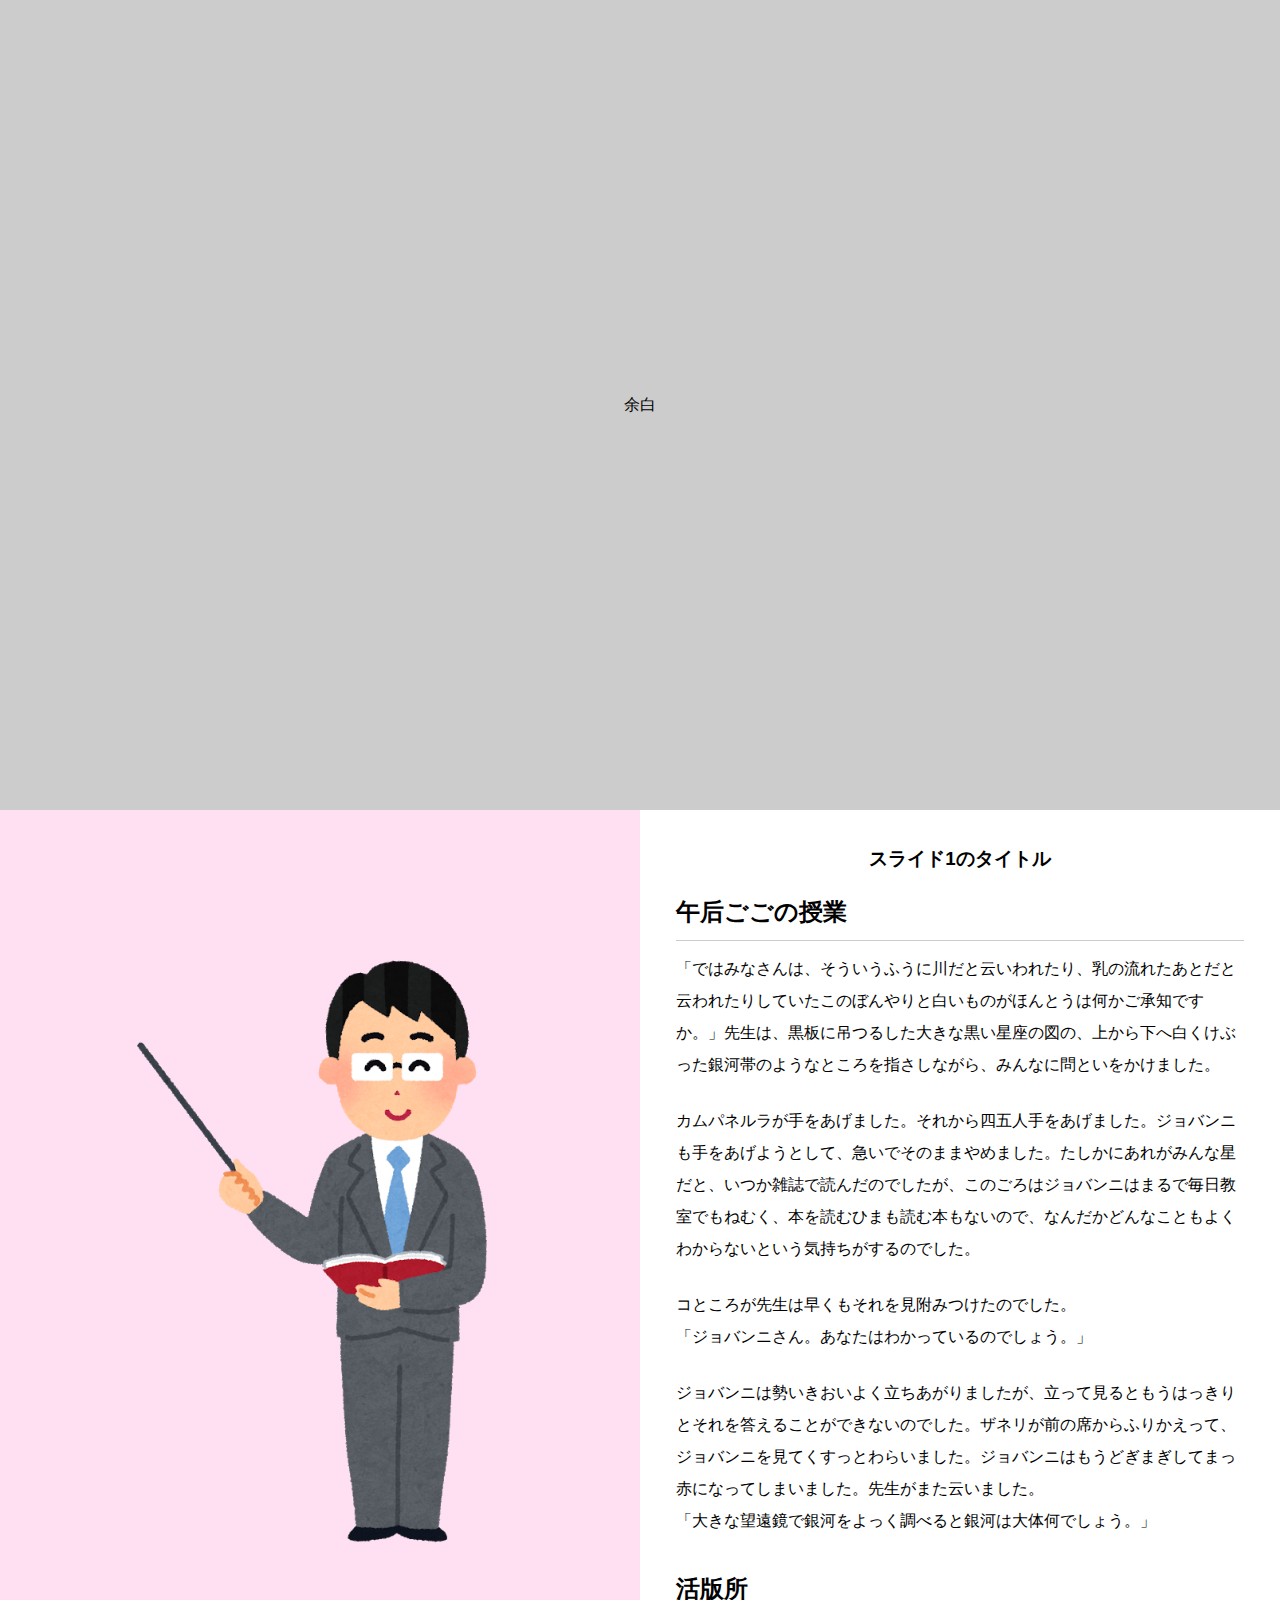
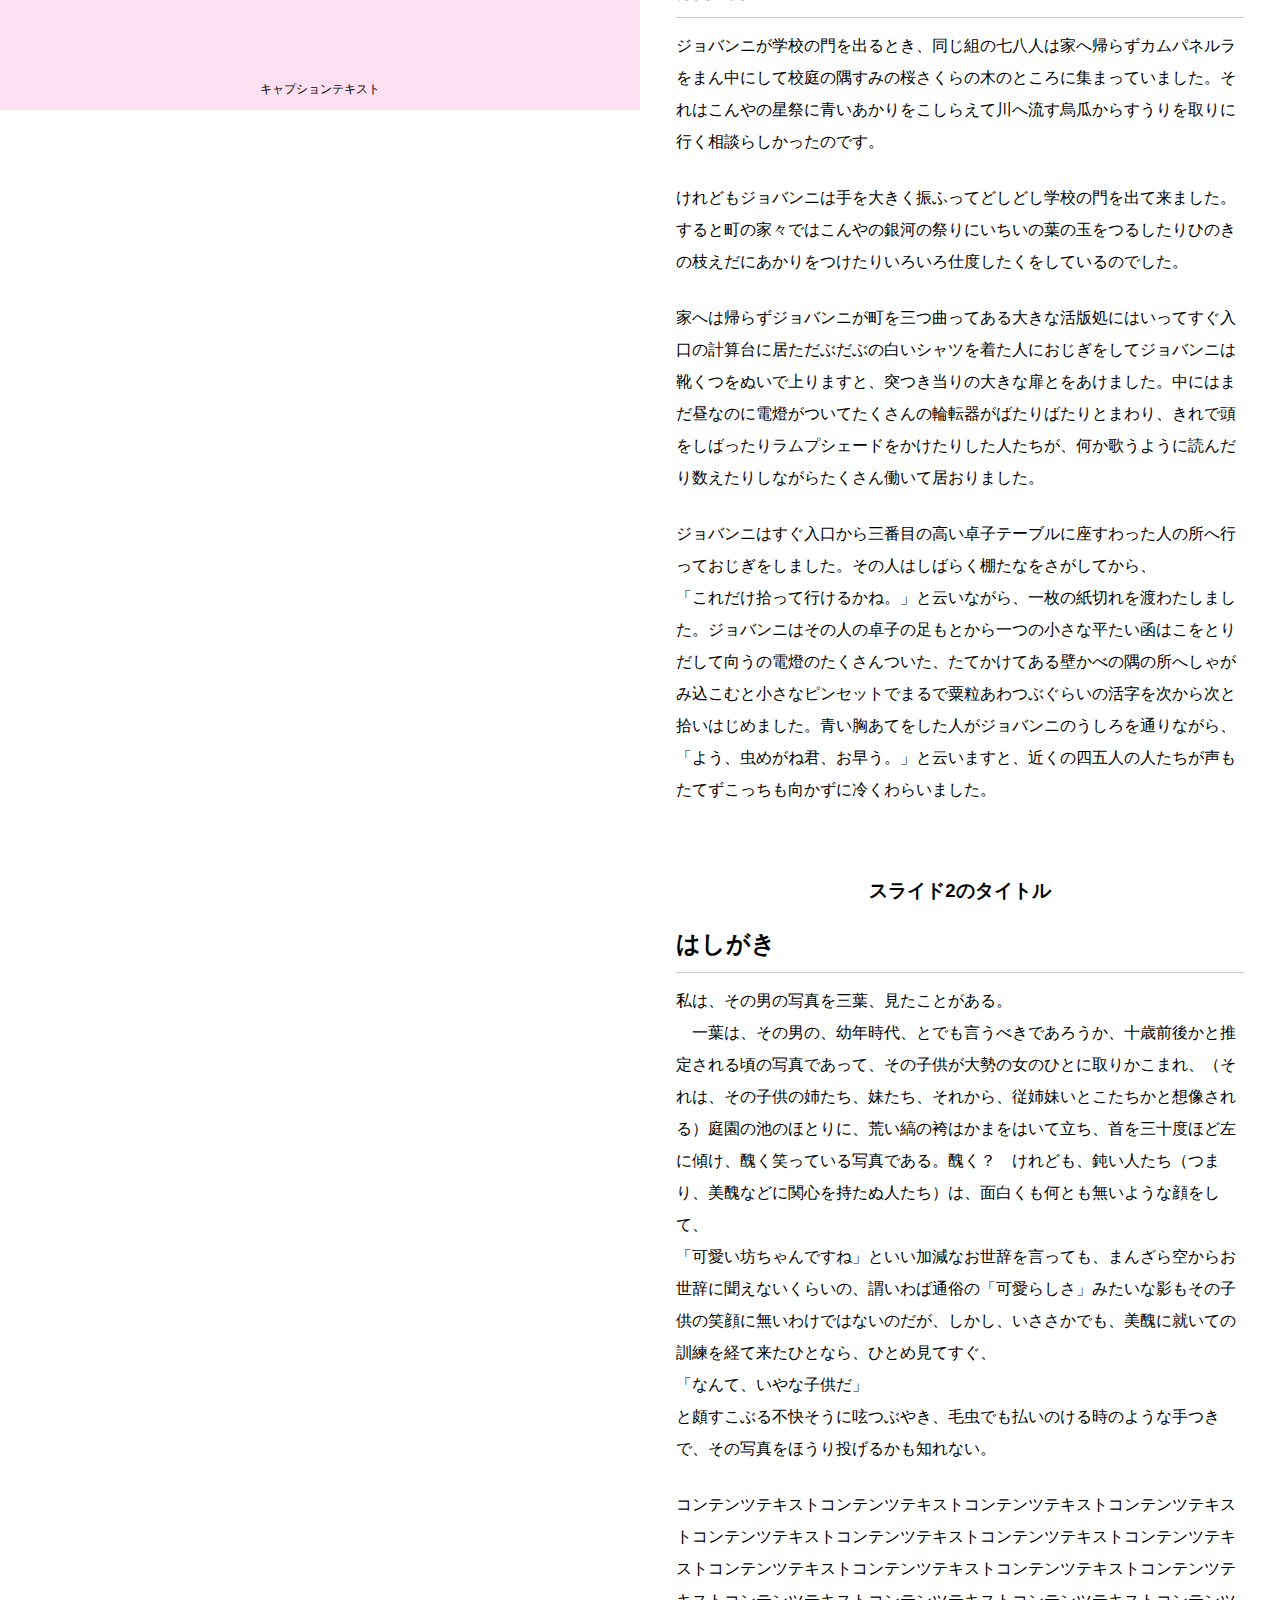
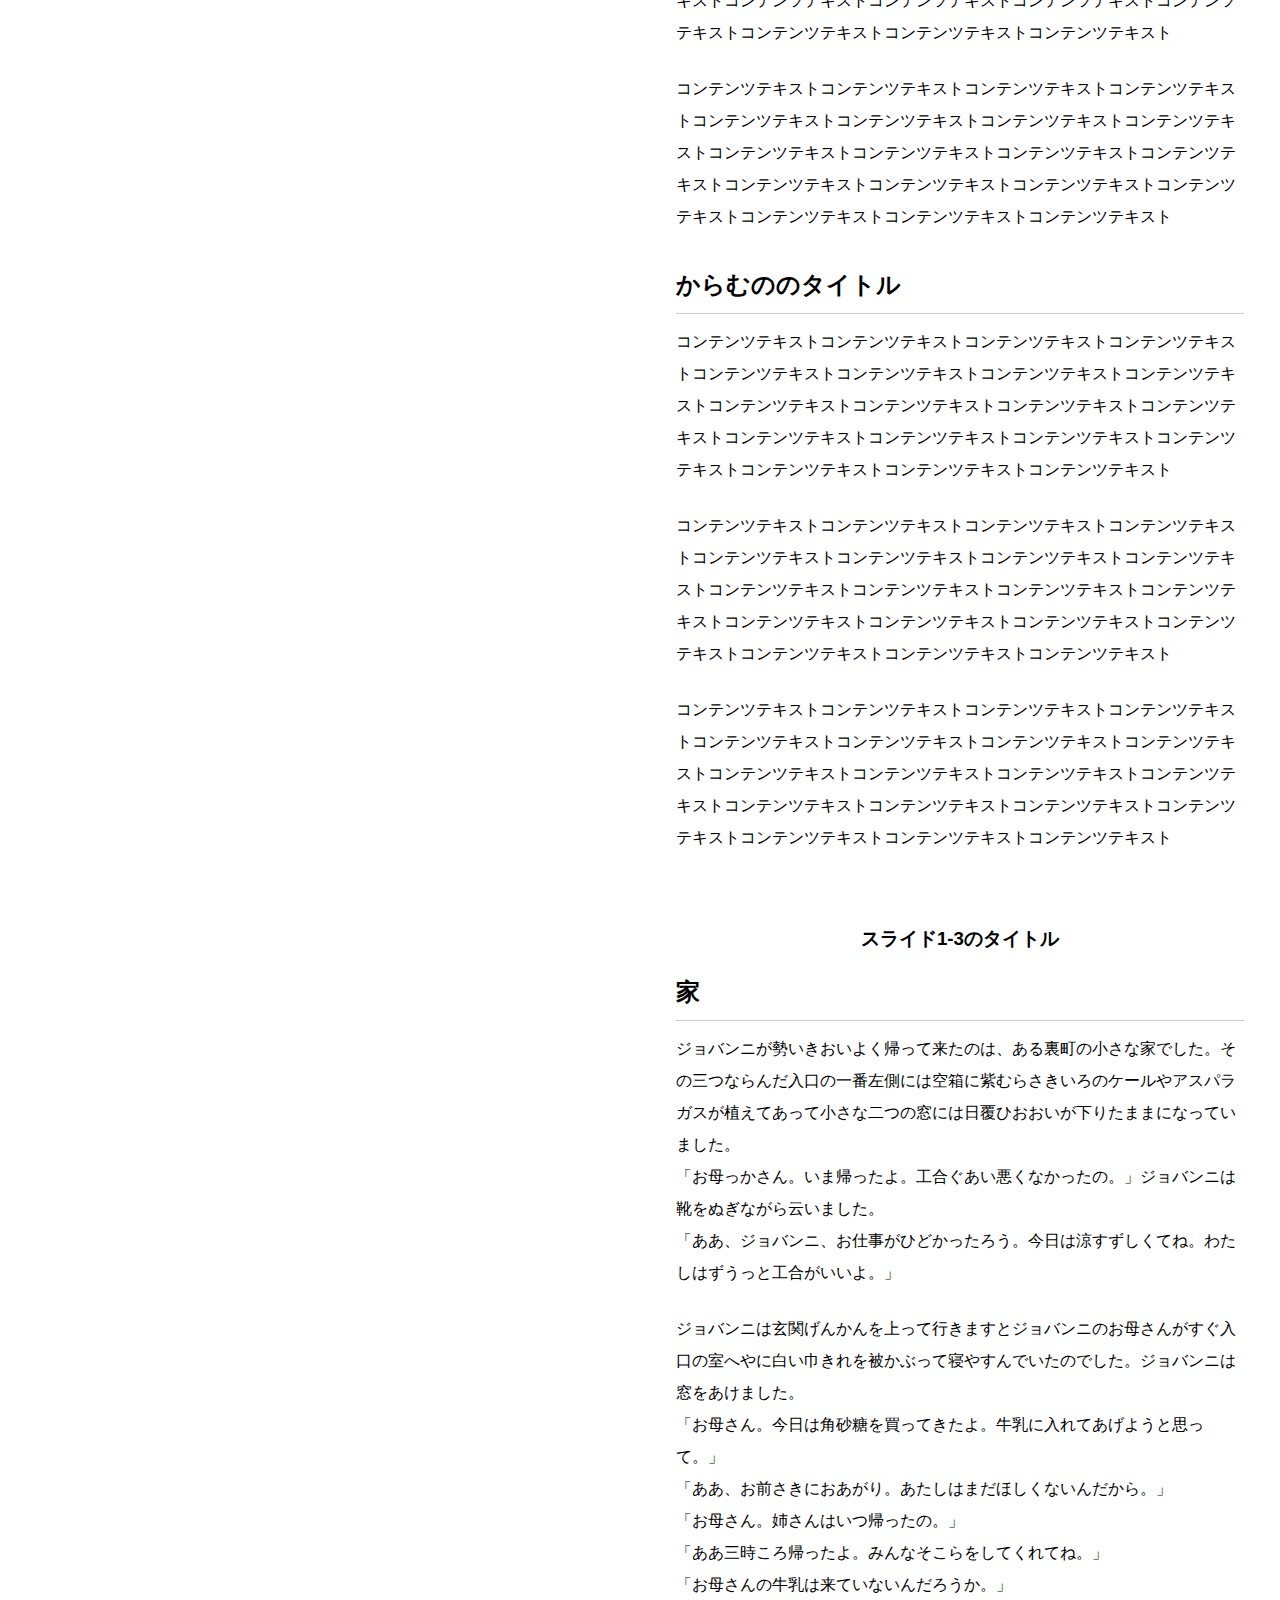
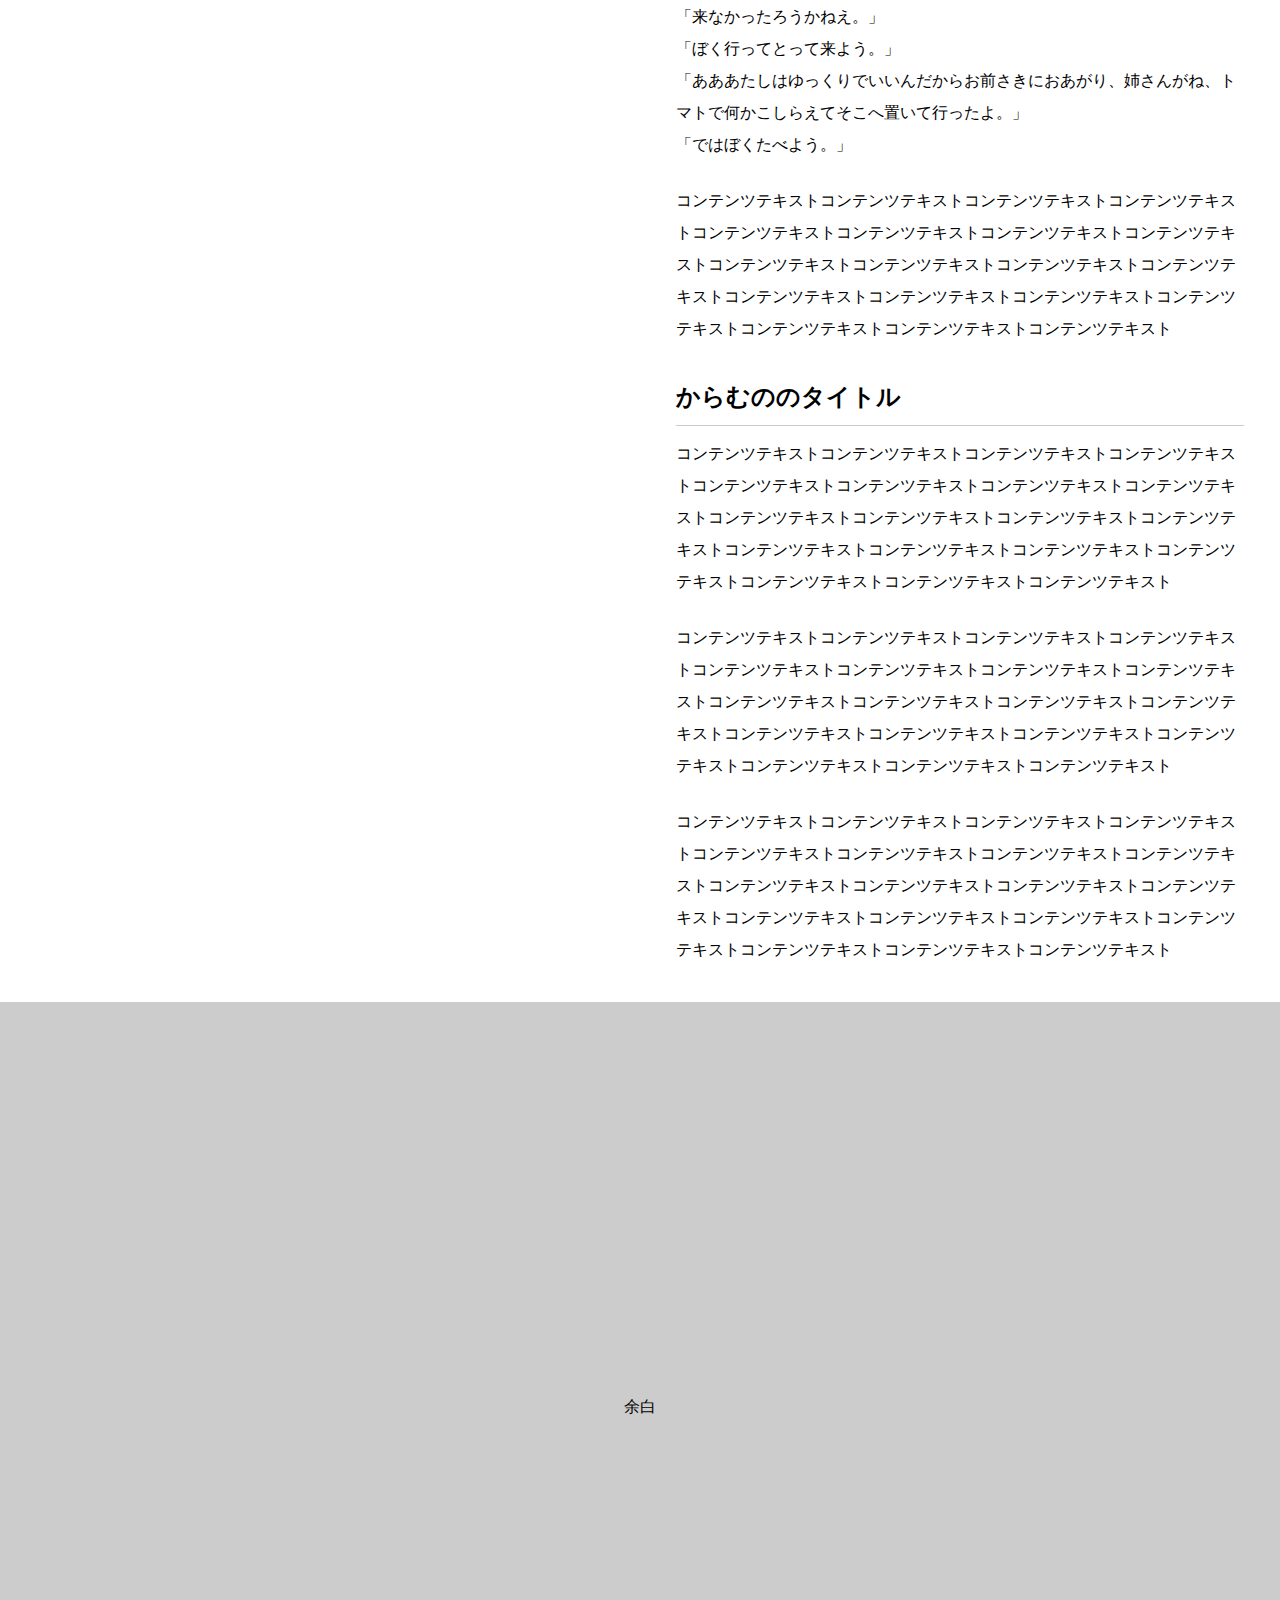
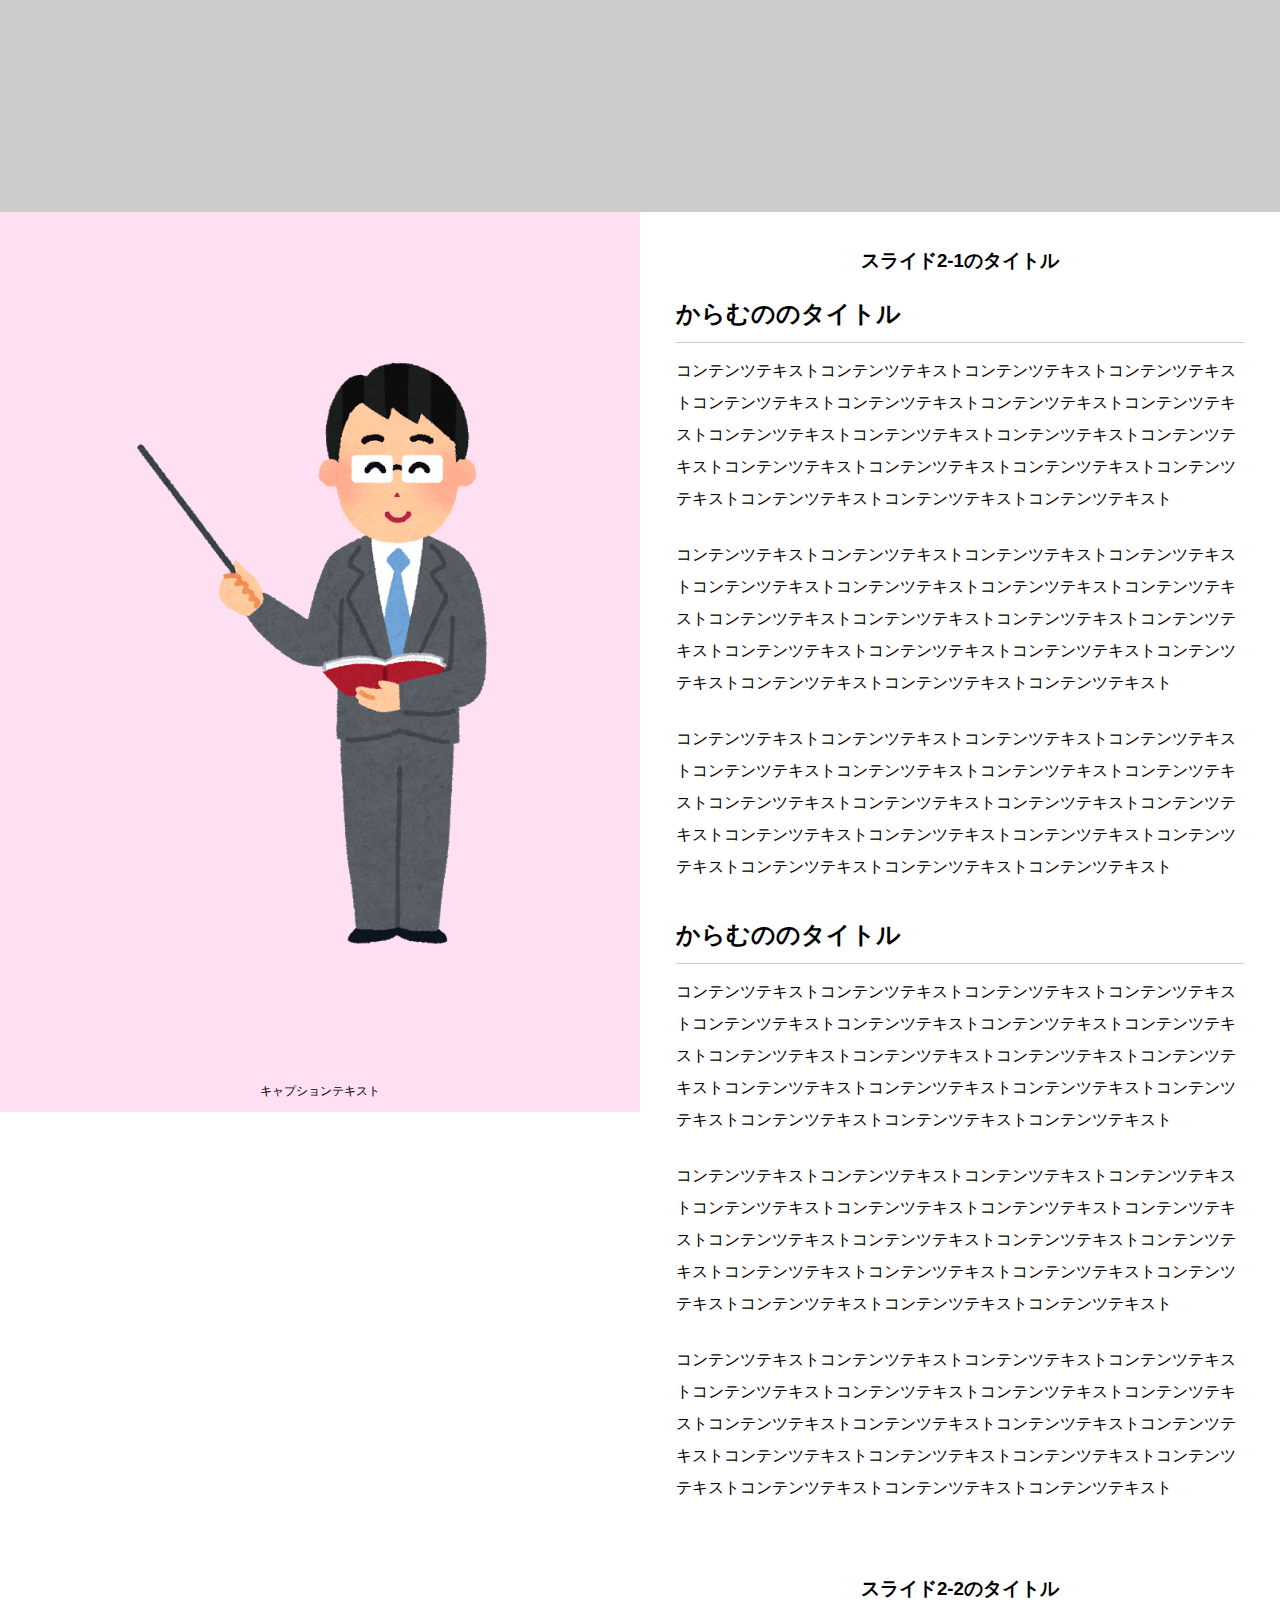
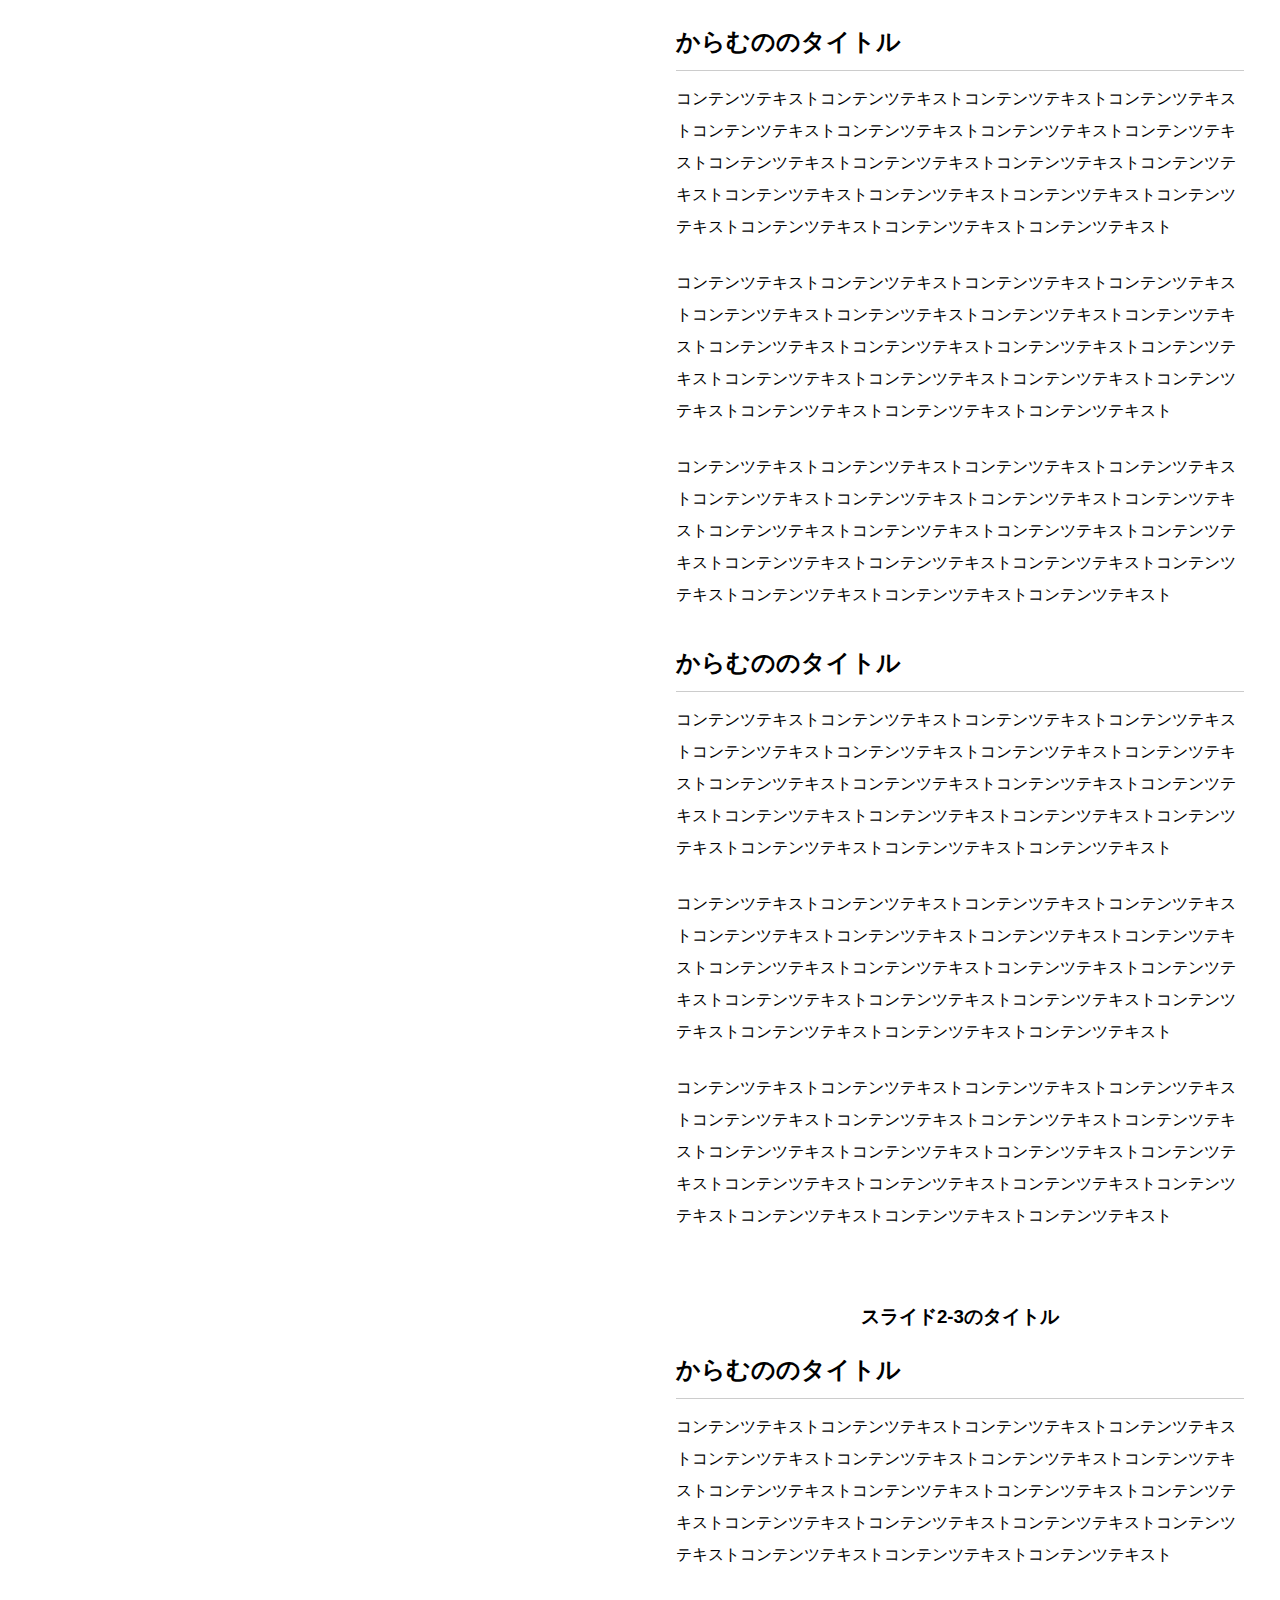
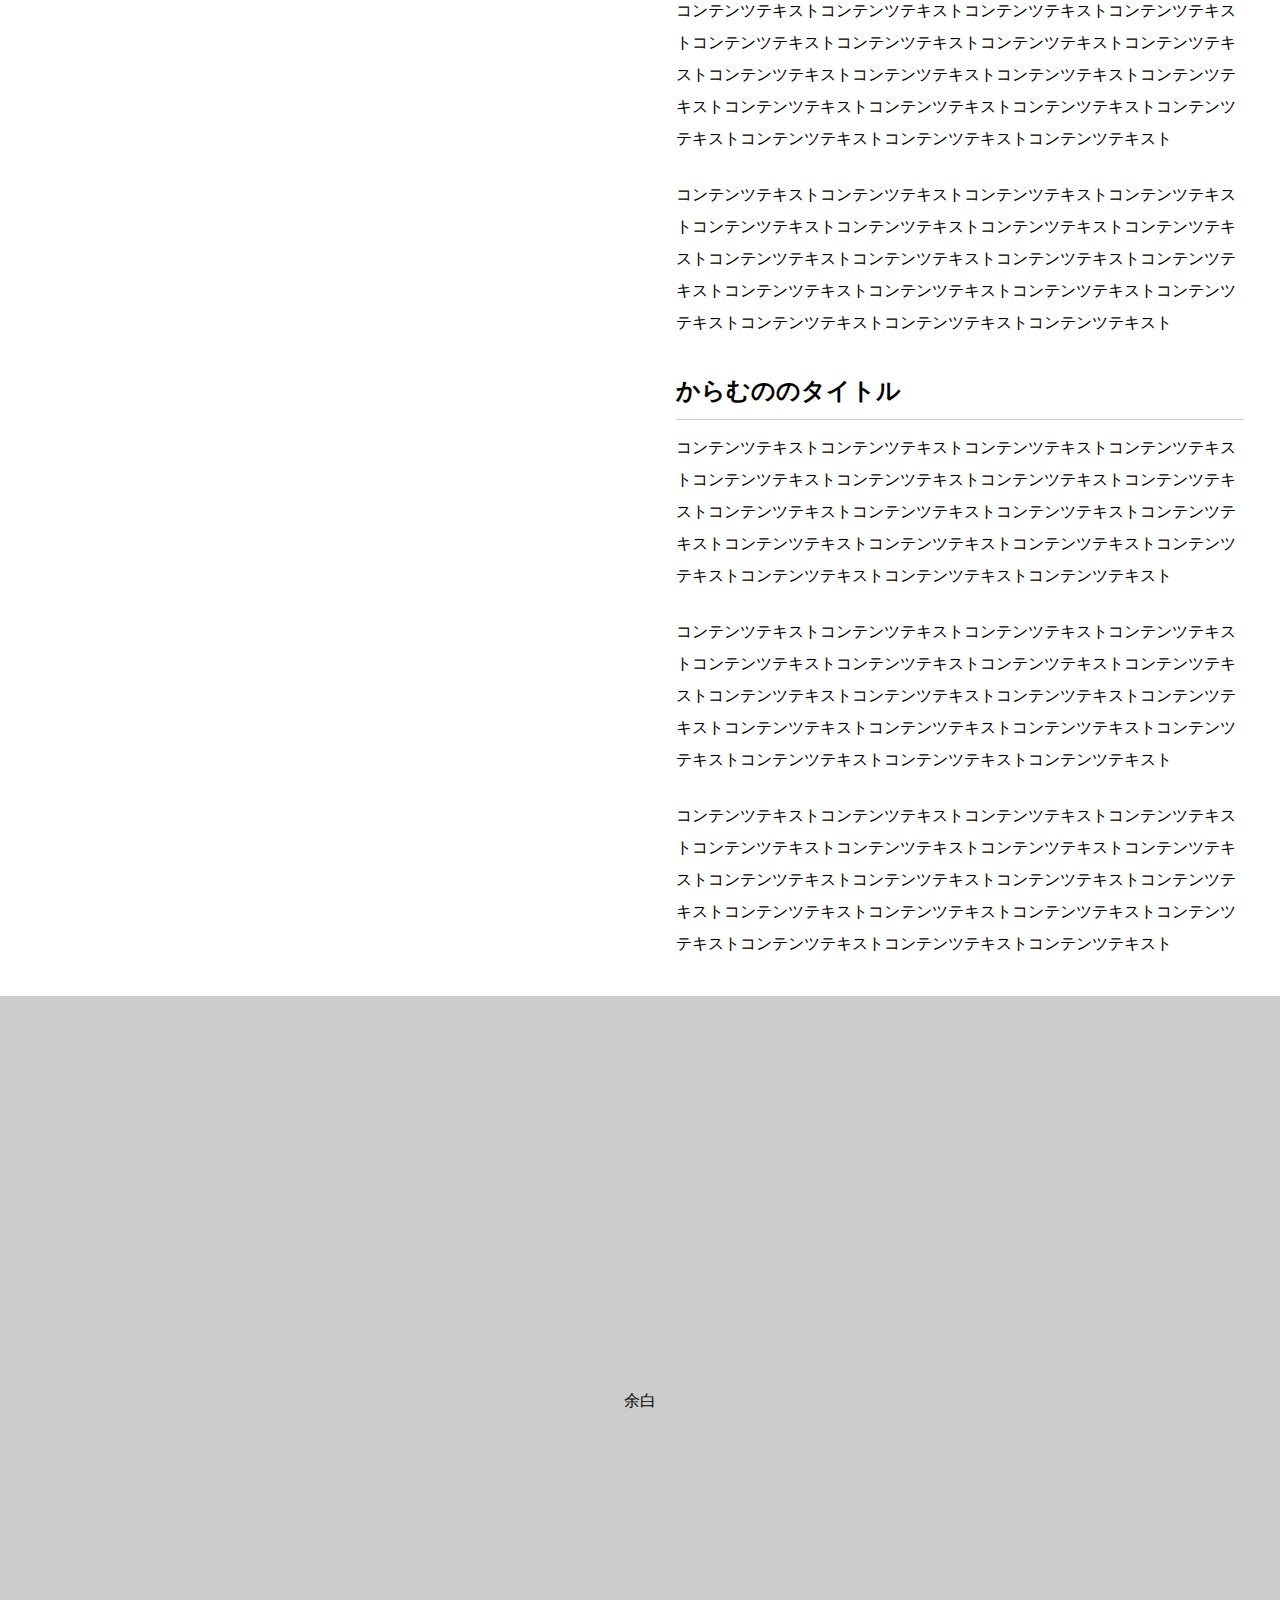
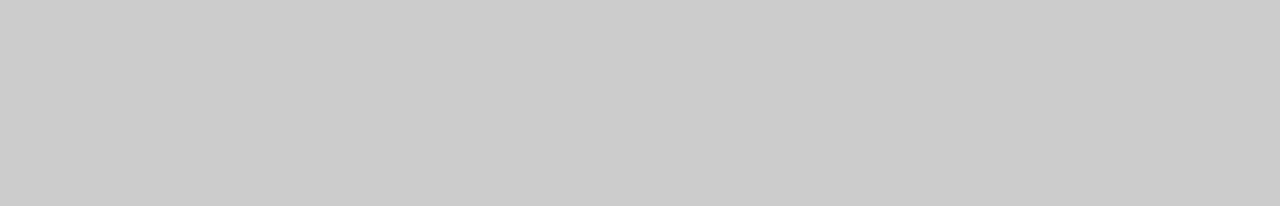
==== docs/index.html @ a98d8d16 "add: docs" ====
<!DOCTYPE html>
<html lang="ja">
  <head>
    <meta charset="UTF-8"/>
    <meta name="viewport" content="width=device-width, initial-scale=1.0"/>
    <title>Document</title>
    <link rel="stylesheet" href="./style.css"/>
  </head>
  <body>
    <div class="site-container">
      <div class="box-brank">
        <p>余白</p>
      </div>
      <div class="js-scroll-show">
        <div class="scroll-show__slide" id="slide1-1">
          <figure class="scroll-show__image-container"><img class="scroll-show__image" src="./images/job_teacher_man.png" alt=""/>
            <figcaption class="scroll-show__image-caption">キャプションテキスト</figcaption>
          </figure>
          <div class="scroll-show__text-container">
            <div class="scroll-show__text-column">
              <h3 class="scroll-show__title">スライド1のタイトル</h3>
              <div class="rich-text">
                <h2>午后ごごの授業</h2>
                <p>「ではみなさんは、そういうふうに川だと云いわれたり、乳の流れたあとだと云われたりしていたこのぼんやりと白いものがほんとうは何かご承知ですか。」先生は、黒板に吊つるした大きな黒い星座の図の、上から下へ白くけぶった銀河帯のようなところを指さしながら、みんなに問といをかけました。</p>
                <p>カムパネルラが手をあげました。それから四五人手をあげました。ジョバンニも手をあげようとして、急いでそのままやめました。たしかにあれがみんな星だと、いつか雑誌で読んだのでしたが、このごろはジョバンニはまるで毎日教室でもねむく、本を読むひまも読む本もないので、なんだかどんなこともよくわからないという気持ちがするのでした。</p>
                <p>コところが先生は早くもそれを見附みつけたのでした。<br>「ジョバンニさん。あなたはわかっているのでしょう。」</p>
                <p>ジョバンニは勢いきおいよく立ちあがりましたが、立って見るともうはっきりとそれを答えることができないのでした。ザネリが前の席からふりかえって、ジョバンニを見てくすっとわらいました。ジョバンニはもうどぎまぎしてまっ赤になってしまいました。先生がまた云いました。<br>「大きな望遠鏡で銀河をよっく調べると銀河は大体何でしょう。」</p>
              </div>
              <div class="rich-text">
                <h2>活版所</h2>
                <p>ジョバンニが学校の門を出るとき、同じ組の七八人は家へ帰らずカムパネルラをまん中にして校庭の隅すみの桜さくらの木のところに集まっていました。それはこんやの星祭に青いあかりをこしらえて川へ流す烏瓜からすうりを取りに行く相談らしかったのです。</p>
                <p>けれどもジョバンニは手を大きく振ふってどしどし学校の門を出て来ました。すると町の家々ではこんやの銀河の祭りにいちいの葉の玉をつるしたりひのきの枝えだにあかりをつけたりいろいろ仕度したくをしているのでした。</p>
                <p>家へは帰らずジョバンニが町を三つ曲ってある大きな活版処にはいってすぐ入口の計算台に居ただぶだぶの白いシャツを着た人におじぎをしてジョバンニは靴くつをぬいで上りますと、突つき当りの大きな扉とをあけました。中にはまだ昼なのに電燈がついてたくさんの輪転器がばたりばたりとまわり、きれで頭をしばったりラムプシェードをかけたりした人たちが、何か歌うように読んだり数えたりしながらたくさん働いて居おりました。</p>
                <p>ジョバンニはすぐ入口から三番目の高い卓子テーブルに座すわった人の所へ行っておじぎをしました。その人はしばらく棚たなをさがしてから、<br>「これだけ拾って行けるかね。」と云いながら、一枚の紙切れを渡わたしました。ジョバンニはその人の卓子の足もとから一つの小さな平たい函はこをとりだして向うの電燈のたくさんついた、たてかけてある壁かべの隅の所へしゃがみ込こむと小さなピンセットでまるで粟粒あわつぶぐらいの活字を次から次と拾いはじめました。青い胸あてをした人がジョバンニのうしろを通りながら、<br>「よう、虫めがね君、お早う。」と云いますと、近くの四五人の人たちが声もたてずこっちも向かずに冷くわらいました。</p>
              </div>
            </div>
          </div>
        </div>
        <!-- .scroll-show__slide-->
        <div class="scroll-show__slide" id="slide1-2">
          <figure class="scroll-show__image-container"><img class="scroll-show__image" src="./images/suisougaku_flute.png" alt=""/>
            <figcaption class="scroll-show__image-caption">キャプションテキスト2</figcaption>
          </figure>
          <div class="scroll-show__text-container">
            <div class="scroll-show__text-column">
              <h3 class="scroll-show__title">スライド2のタイトル</h3>
              <div class="rich-text">
                <h2>はしがき</h2>
                <p>私は、その男の写真を三葉、見たことがある。<br>　一葉は、その男の、幼年時代、とでも言うべきであろうか、十歳前後かと推定される頃の写真であって、その子供が大勢の女のひとに取りかこまれ、（それは、その子供の姉たち、妹たち、それから、従姉妹いとこたちかと想像される）庭園の池のほとりに、荒い縞の袴はかまをはいて立ち、首を三十度ほど左に傾け、醜く笑っている写真である。醜く？　けれども、鈍い人たち（つまり、美醜などに関心を持たぬ人たち）は、面白くも何とも無いような顔をして、<br>「可愛い坊ちゃんですね」といい加減なお世辞を言っても、まんざら空からお世辞に聞えないくらいの、謂いわば通俗の「可愛らしさ」みたいな影もその子供の笑顔に無いわけではないのだが、しかし、いささかでも、美醜に就いての訓練を経て来たひとなら、ひとめ見てすぐ、<br>「なんて、いやな子供だ」<br>と頗すこぶる不快そうに呟つぶやき、毛虫でも払いのける時のような手つきで、その写真をほうり投げるかも知れない。</p>
                <p>コンテンツテキストコンテンツテキストコンテンツテキストコンテンツテキストコンテンツテキストコンテンツテキストコンテンツテキストコンテンツテキストコンテンツテキストコンテンツテキストコンテンツテキストコンテンツテキストコンテンツテキストコンテンツテキストコンテンツテキストコンテンツテキストコンテンツテキストコンテンツテキストコンテンツテキスト</p>
                <p>コンテンツテキストコンテンツテキストコンテンツテキストコンテンツテキストコンテンツテキストコンテンツテキストコンテンツテキストコンテンツテキストコンテンツテキストコンテンツテキストコンテンツテキストコンテンツテキストコンテンツテキストコンテンツテキストコンテンツテキストコンテンツテキストコンテンツテキストコンテンツテキストコンテンツテキスト</p>
              </div>
              <div class="rich-text">
                <h2>からむののタイトル</h2>
                <p>コンテンツテキストコンテンツテキストコンテンツテキストコンテンツテキストコンテンツテキストコンテンツテキストコンテンツテキストコンテンツテキストコンテンツテキストコンテンツテキストコンテンツテキストコンテンツテキストコンテンツテキストコンテンツテキストコンテンツテキストコンテンツテキストコンテンツテキストコンテンツテキストコンテンツテキスト</p>
                <p>コンテンツテキストコンテンツテキストコンテンツテキストコンテンツテキストコンテンツテキストコンテンツテキストコンテンツテキストコンテンツテキストコンテンツテキストコンテンツテキストコンテンツテキストコンテンツテキストコンテンツテキストコンテンツテキストコンテンツテキストコンテンツテキストコンテンツテキストコンテンツテキストコンテンツテキスト</p>
                <p>コンテンツテキストコンテンツテキストコンテンツテキストコンテンツテキストコンテンツテキストコンテンツテキストコンテンツテキストコンテンツテキストコンテンツテキストコンテンツテキストコンテンツテキストコンテンツテキストコンテンツテキストコンテンツテキストコンテンツテキストコンテンツテキストコンテンツテキストコンテンツテキストコンテンツテキスト</p>
              </div>
            </div>
          </div>
        </div>
        <!-- .scroll-show__slide-->
        <div class="scroll-show__slide" id="slide1-3">
          <figure class="scroll-show__image-container"><img class="scroll-show__image" src="./images/food_spaghetti_pescatora.png" alt=""/>
            <figcaption class="scroll-show__image-caption">キャプションテキスト3</figcaption>
          </figure>
          <div class="scroll-show__text-container">
            <div class="scroll-show__text-column">
              <h3 class="scroll-show__title">スライド1-3のタイトル</h3>
              <div class="rich-text">
                <h2>家</h2>
                <p>ジョバンニが勢いきおいよく帰って来たのは、ある裏町の小さな家でした。その三つならんだ入口の一番左側には空箱に紫むらさきいろのケールやアスパラガスが植えてあって小さな二つの窓には日覆ひおおいが下りたままになっていました。<br>「お母っかさん。いま帰ったよ。工合ぐあい悪くなかったの。」ジョバンニは靴をぬぎながら云いました。<br>「ああ、ジョバンニ、お仕事がひどかったろう。今日は涼すずしくてね。わたしはずうっと工合がいいよ。」</p>
                <p>ジョバンニは玄関げんかんを上って行きますとジョバンニのお母さんがすぐ入口の室へやに白い巾きれを被かぶって寝やすんでいたのでした。ジョバンニは窓をあけました。<br>「お母さん。今日は角砂糖を買ってきたよ。牛乳に入れてあげようと思って。」<br>「ああ、お前さきにおあがり。あたしはまだほしくないんだから。」<br>「お母さん。姉さんはいつ帰ったの。」<br>「ああ三時ころ帰ったよ。みんなそこらをしてくれてね。」<br>「お母さんの牛乳は来ていないんだろうか。」<br>「来なかったろうかねえ。」<br>「ぼく行ってとって来よう。」<br>「あああたしはゆっくりでいいんだからお前さきにおあがり、姉さんがね、トマトで何かこしらえてそこへ置いて行ったよ。」<br>「ではぼくたべよう。」</p>
                <p>コンテンツテキストコンテンツテキストコンテンツテキストコンテンツテキストコンテンツテキストコンテンツテキストコンテンツテキストコンテンツテキストコンテンツテキストコンテンツテキストコンテンツテキストコンテンツテキストコンテンツテキストコンテンツテキストコンテンツテキストコンテンツテキストコンテンツテキストコンテンツテキストコンテンツテキスト</p>
              </div>
              <div class="rich-text">
                <h2>からむののタイトル</h2>
                <p>コンテンツテキストコンテンツテキストコンテンツテキストコンテンツテキストコンテンツテキストコンテンツテキストコンテンツテキストコンテンツテキストコンテンツテキストコンテンツテキストコンテンツテキストコンテンツテキストコンテンツテキストコンテンツテキストコンテンツテキストコンテンツテキストコンテンツテキストコンテンツテキストコンテンツテキスト</p>
                <p>コンテンツテキストコンテンツテキストコンテンツテキストコンテンツテキストコンテンツテキストコンテンツテキストコンテンツテキストコンテンツテキストコンテンツテキストコンテンツテキストコンテンツテキストコンテンツテキストコンテンツテキストコンテンツテキストコンテンツテキストコンテンツテキストコンテンツテキストコンテンツテキストコンテンツテキスト</p>
                <p>コンテンツテキストコンテンツテキストコンテンツテキストコンテンツテキストコンテンツテキストコンテンツテキストコンテンツテキストコンテンツテキストコンテンツテキストコンテンツテキストコンテンツテキストコンテンツテキストコンテンツテキストコンテンツテキストコンテンツテキストコンテンツテキストコンテンツテキストコンテンツテキストコンテンツテキスト</p>
              </div>
            </div>
          </div>
        </div>
        <!-- .scroll-show__slide-->
      </div>
      <!-- .js-scroll-show-->
      <div class="box-brank">
        <p>余白</p>
      </div>
      <div class="js-scroll-show">
        <div class="scroll-show__slide" id="slide2-1">
          <figure class="scroll-show__image-container"><img class="scroll-show__image" src="./images/job_teacher_man.png" alt=""/>
            <figcaption class="scroll-show__image-caption">キャプションテキスト</figcaption>
          </figure>
          <div class="scroll-show__text-container">
            <div class="scroll-show__text-column">
              <h3 class="scroll-show__title">スライド2-1のタイトル</h3>
              <div class="rich-text">
                <h2>からむののタイトル</h2>
                <p>コンテンツテキストコンテンツテキストコンテンツテキストコンテンツテキストコンテンツテキストコンテンツテキストコンテンツテキストコンテンツテキストコンテンツテキストコンテンツテキストコンテンツテキストコンテンツテキストコンテンツテキストコンテンツテキストコンテンツテキストコンテンツテキストコンテンツテキストコンテンツテキストコンテンツテキスト</p>
                <p>コンテンツテキストコンテンツテキストコンテンツテキストコンテンツテキストコンテンツテキストコンテンツテキストコンテンツテキストコンテンツテキストコンテンツテキストコンテンツテキストコンテンツテキストコンテンツテキストコンテンツテキストコンテンツテキストコンテンツテキストコンテンツテキストコンテンツテキストコンテンツテキストコンテンツテキスト</p>
                <p>コンテンツテキストコンテンツテキストコンテンツテキストコンテンツテキストコンテンツテキストコンテンツテキストコンテンツテキストコンテンツテキストコンテンツテキストコンテンツテキストコンテンツテキストコンテンツテキストコンテンツテキストコンテンツテキストコンテンツテキストコンテンツテキストコンテンツテキストコンテンツテキストコンテンツテキスト</p>
              </div>
              <div class="rich-text">
                <h2>からむののタイトル</h2>
                <p>コンテンツテキストコンテンツテキストコンテンツテキストコンテンツテキストコンテンツテキストコンテンツテキストコンテンツテキストコンテンツテキストコンテンツテキストコンテンツテキストコンテンツテキストコンテンツテキストコンテンツテキストコンテンツテキストコンテンツテキストコンテンツテキストコンテンツテキストコンテンツテキストコンテンツテキスト</p>
                <p>コンテンツテキストコンテンツテキストコンテンツテキストコンテンツテキストコンテンツテキストコンテンツテキストコンテンツテキストコンテンツテキストコンテンツテキストコンテンツテキストコンテンツテキストコンテンツテキストコンテンツテキストコンテンツテキストコンテンツテキストコンテンツテキストコンテンツテキストコンテンツテキストコンテンツテキスト</p>
                <p>コンテンツテキストコンテンツテキストコンテンツテキストコンテンツテキストコンテンツテキストコンテンツテキストコンテンツテキストコンテンツテキストコンテンツテキストコンテンツテキストコンテンツテキストコンテンツテキストコンテンツテキストコンテンツテキストコンテンツテキストコンテンツテキストコンテンツテキストコンテンツテキストコンテンツテキスト</p>
              </div>
            </div>
          </div>
        </div>
        <!-- .scroll-show__slide-->
        <div class="scroll-show__slide" id="slide2-2">
          <figure class="scroll-show__image-container"><img class="scroll-show__image" src="./images/suisougaku_flute.png" alt=""/>
            <figcaption class="scroll-show__image-caption">キャプションテキスト2</figcaption>
          </figure>
          <div class="scroll-show__text-container">
            <div class="scroll-show__text-column">
              <h3 class="scroll-show__title">スライド2-2のタイトル</h3>
              <div class="rich-text">
                <h2>からむののタイトル</h2>
                <p>コンテンツテキストコンテンツテキストコンテンツテキストコンテンツテキストコンテンツテキストコンテンツテキストコンテンツテキストコンテンツテキストコンテンツテキストコンテンツテキストコンテンツテキストコンテンツテキストコンテンツテキストコンテンツテキストコンテンツテキストコンテンツテキストコンテンツテキストコンテンツテキストコンテンツテキスト</p>
                <p>コンテンツテキストコンテンツテキストコンテンツテキストコンテンツテキストコンテンツテキストコンテンツテキストコンテンツテキストコンテンツテキストコンテンツテキストコンテンツテキストコンテンツテキストコンテンツテキストコンテンツテキストコンテンツテキストコンテンツテキストコンテンツテキストコンテンツテキストコンテンツテキストコンテンツテキスト</p>
                <p>コンテンツテキストコンテンツテキストコンテンツテキストコンテンツテキストコンテンツテキストコンテンツテキストコンテンツテキストコンテンツテキストコンテンツテキストコンテンツテキストコンテンツテキストコンテンツテキストコンテンツテキストコンテンツテキストコンテンツテキストコンテンツテキストコンテンツテキストコンテンツテキストコンテンツテキスト</p>
              </div>
              <div class="rich-text">
                <h2>からむののタイトル</h2>
                <p>コンテンツテキストコンテンツテキストコンテンツテキストコンテンツテキストコンテンツテキストコンテンツテキストコンテンツテキストコンテンツテキストコンテンツテキストコンテンツテキストコンテンツテキストコンテンツテキストコンテンツテキストコンテンツテキストコンテンツテキストコンテンツテキストコンテンツテキストコンテンツテキストコンテンツテキスト</p>
                <p>コンテンツテキストコンテンツテキストコンテンツテキストコンテンツテキストコンテンツテキストコンテンツテキストコンテンツテキストコンテンツテキストコンテンツテキストコンテンツテキストコンテンツテキストコンテンツテキストコンテンツテキストコンテンツテキストコンテンツテキストコンテンツテキストコンテンツテキストコンテンツテキストコンテンツテキスト</p>
                <p>コンテンツテキストコンテンツテキストコンテンツテキストコンテンツテキストコンテンツテキストコンテンツテキストコンテンツテキストコンテンツテキストコンテンツテキストコンテンツテキストコンテンツテキストコンテンツテキストコンテンツテキストコンテンツテキストコンテンツテキストコンテンツテキストコンテンツテキストコンテンツテキストコンテンツテキスト</p>
              </div>
            </div>
          </div>
        </div>
        <!-- .scroll-show__slide-->
        <div class="scroll-show__slide" id="slide2-3">
          <figure class="scroll-show__image-container"><img class="scroll-show__image" src="./images/food_spaghetti_pescatora.png" alt=""/>
            <figcaption class="scroll-show__image-caption">キャプションテキスト3</figcaption>
          </figure>
          <div class="scroll-show__text-container">
            <div class="scroll-show__text-column">
              <h3 class="scroll-show__title">スライド2-3のタイトル</h3>
              <div class="rich-text">
                <h2>からむののタイトル</h2>
                <p>コンテンツテキストコンテンツテキストコンテンツテキストコンテンツテキストコンテンツテキストコンテンツテキストコンテンツテキストコンテンツテキストコンテンツテキストコンテンツテキストコンテンツテキストコンテンツテキストコンテンツテキストコンテンツテキストコンテンツテキストコンテンツテキストコンテンツテキストコンテンツテキストコンテンツテキスト</p>
                <p>コンテンツテキストコンテンツテキストコンテンツテキストコンテンツテキストコンテンツテキストコンテンツテキストコンテンツテキストコンテンツテキストコンテンツテキストコンテンツテキストコンテンツテキストコンテンツテキストコンテンツテキストコンテンツテキストコンテンツテキストコンテンツテキストコンテンツテキストコンテンツテキストコンテンツテキスト</p>
                <p>コンテンツテキストコンテンツテキストコンテンツテキストコンテンツテキストコンテンツテキストコンテンツテキストコンテンツテキストコンテンツテキストコンテンツテキストコンテンツテキストコンテンツテキストコンテンツテキストコンテンツテキストコンテンツテキストコンテンツテキストコンテンツテキストコンテンツテキストコンテンツテキストコンテンツテキスト</p>
              </div>
              <div class="rich-text">
                <h2>からむののタイトル</h2>
                <p>コンテンツテキストコンテンツテキストコンテンツテキストコンテンツテキストコンテンツテキストコンテンツテキストコンテンツテキストコンテンツテキストコンテンツテキストコンテンツテキストコンテンツテキストコンテンツテキストコンテンツテキストコンテンツテキストコンテンツテキストコンテンツテキストコンテンツテキストコンテンツテキストコンテンツテキスト</p>
                <p>コンテンツテキストコンテンツテキストコンテンツテキストコンテンツテキストコンテンツテキストコンテンツテキストコンテンツテキストコンテンツテキストコンテンツテキストコンテンツテキストコンテンツテキストコンテンツテキストコンテンツテキストコンテンツテキストコンテンツテキストコンテンツテキストコンテンツテキストコンテンツテキストコンテンツテキスト</p>
                <p>コンテンツテキストコンテンツテキストコンテンツテキストコンテンツテキストコンテンツテキストコンテンツテキストコンテンツテキストコンテンツテキストコンテンツテキストコンテンツテキストコンテンツテキストコンテンツテキストコンテンツテキストコンテンツテキストコンテンツテキストコンテンツテキストコンテンツテキストコンテンツテキストコンテンツテキスト</p>
              </div>
            </div>
          </div>
        </div>
        <!-- .scroll-show__slide-->
      </div>
      <!-- .js-scroll-show-->
      <div class="box-brank">
        <p>余白</p>
      </div>
    </div>
    <script src="./script-min.js"></script>
  </body>
</html>
---- docs/style.css ----
@charset "UTF-8";
* {
  margin: 0;
  padding: 0;
  box-sizing: border-box;
  font-family: -apple-system, BlinkMacSystemFont, "Segoe UI", Roboto, Oxygen, Ubuntu, Cantarell, "Open Sans", "Helvetica Neue", sans-serif;
}

.box-brank {
  height: 90vh;
  background-color: #ccc;
  display: flex;
  justify-content: center;
  align-items: center;
}

/* スライド部分 */
.scroll-show__slide {
  display: flex;
  justify-content: flex-end;
}
.scroll-show__slide:first-child .scroll-show__image-container {
  opacity: 1 !important;
}
.scroll-show__slide:nth-child(1) .scroll-show__image-container {
  background-color: #ffe0f3;
}
.scroll-show__slide:nth-child(2) .scroll-show__image-container {
  background-color: #e0ffe2;
}
.scroll-show__slide:nth-child(3) .scroll-show__image-container {
  background-color: #e3cbff;
}

/* 画像 */
.scroll-show__image-container {
  position: relative;
  display: flex;
  align-items: center;
  justify-content: center;
  width: 50%;
  height: 100vh;
  opacity: 0;
  overflow: hidden;
  background-color: #efefef;
  transition: opacity 0.4s cubic-bezier(0.4, 0, 0.2, 1);
}
.scroll-show__image-container:nth-child(1) {
  background-color: #d4f5ff;
}
.scroll-show__image-container:nth-child(2) {
  background-color: #ffe0ff;
}
.scroll-show__image-container:nth-child(3) {
  background-color: #e0ffe2;
}
.scroll-show__image-container.viewport-fix {
  position: fixed;
  top: 0;
  left: 0;
}
.scroll-show__image-container.show {
  opacity: 1;
  transition: opacity 0.4s cubic-bezier(0.4, 0, 0.2, 1);
}

.scroll-show__image {
  width: auto;
  height: auto;
  max-width: 100%;
  max-height: 71vh;
}

.scroll-show__image-caption {
  position: absolute;
  bottom: 12px;
  width: 100%;
  font-size: 12px;
  text-align: center;
}

/* テキスト */
.scroll-show__text-container {
  width: 50%;
}
.scroll-show__text-container:not(:last-child) {
  padding-bottom: 24px;
}

.scroll-show__text-column {
  padding: 36px;
}

.scroll-show__title {
  text-align: center;
  font-weight: 600;
  width: 100%;
  margin: 0 0 24px;
}

.rich-text > h2 {
  border-bottom: 1px solid #ccc;
  width: 100%;
  margin: 0 0 12px;
  padding-bottom: 12px;
}
.rich-text > p {
  font-size: 16px;
  line-height: 32px;
}
.rich-text > p:not(:last-child) {
  margin-bottom: 24px;
}
.rich-text:not(:last-child) {
  margin-bottom: 36px;
}
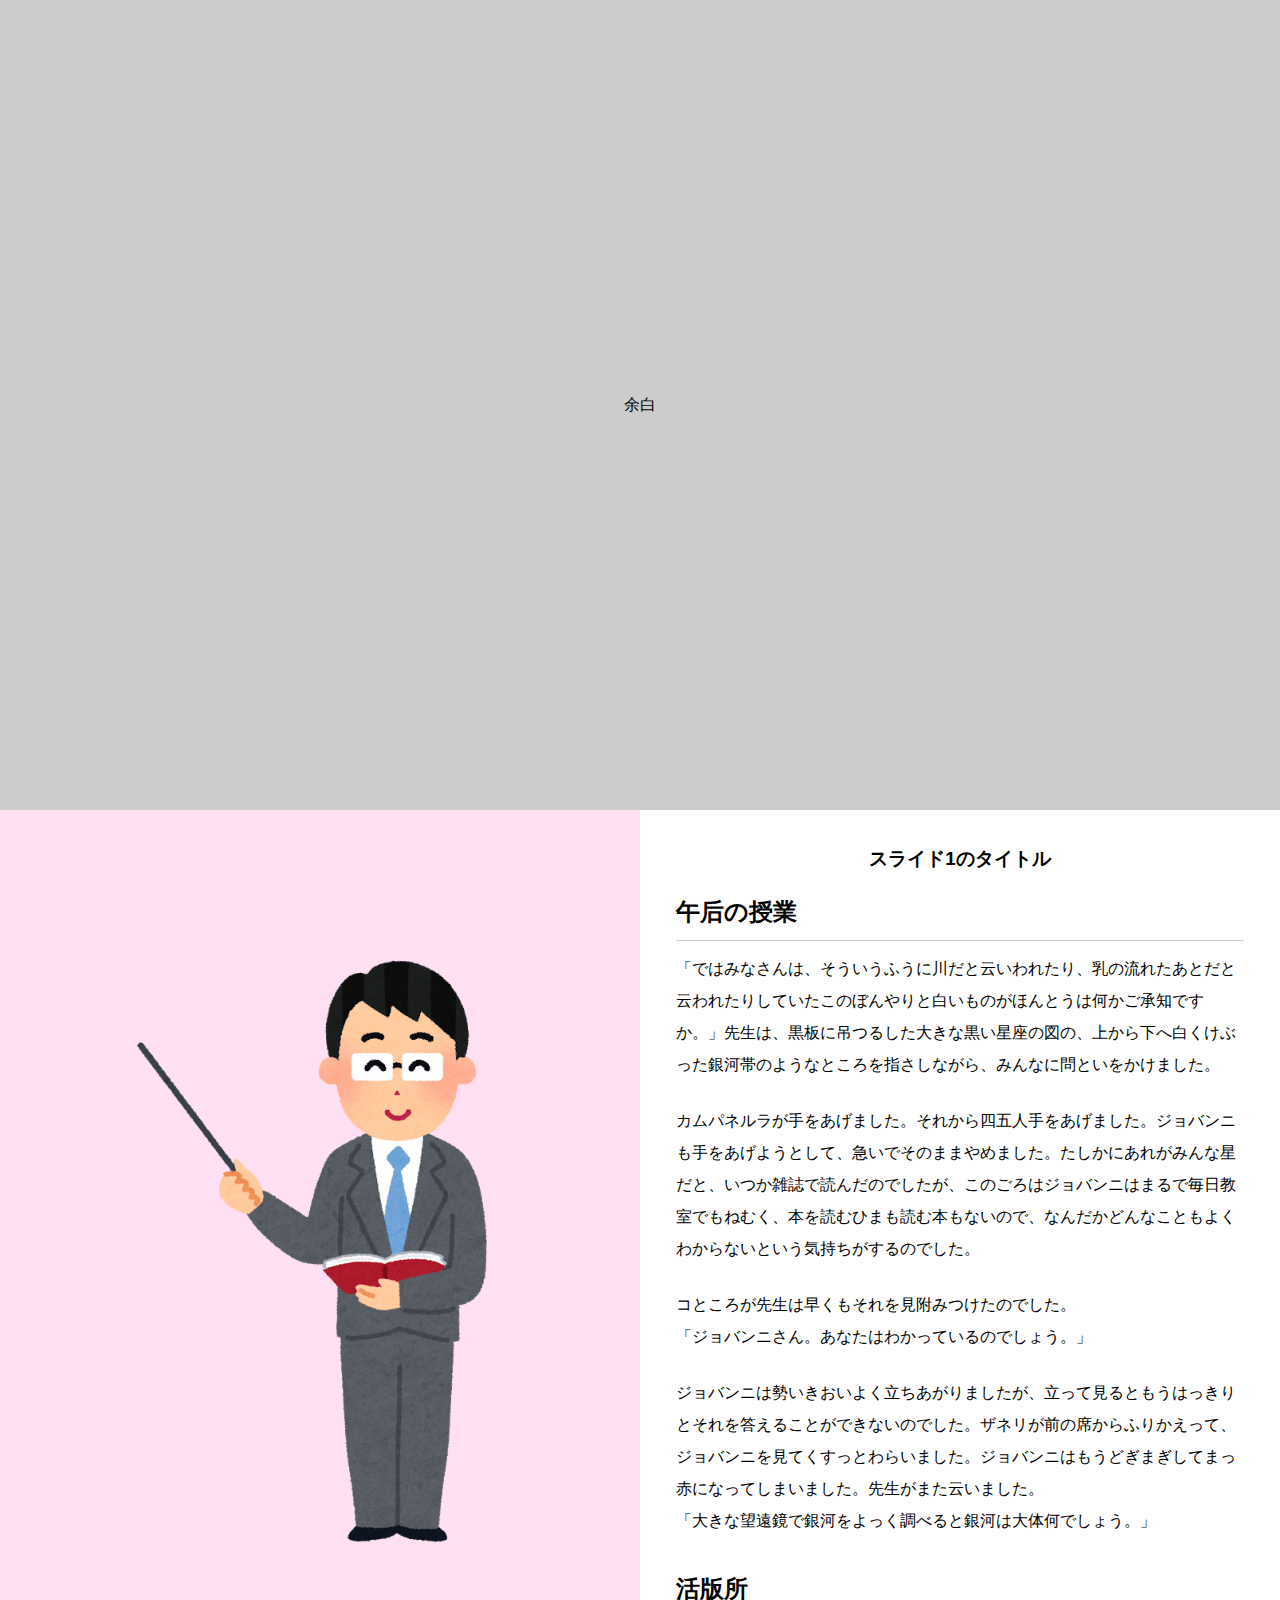
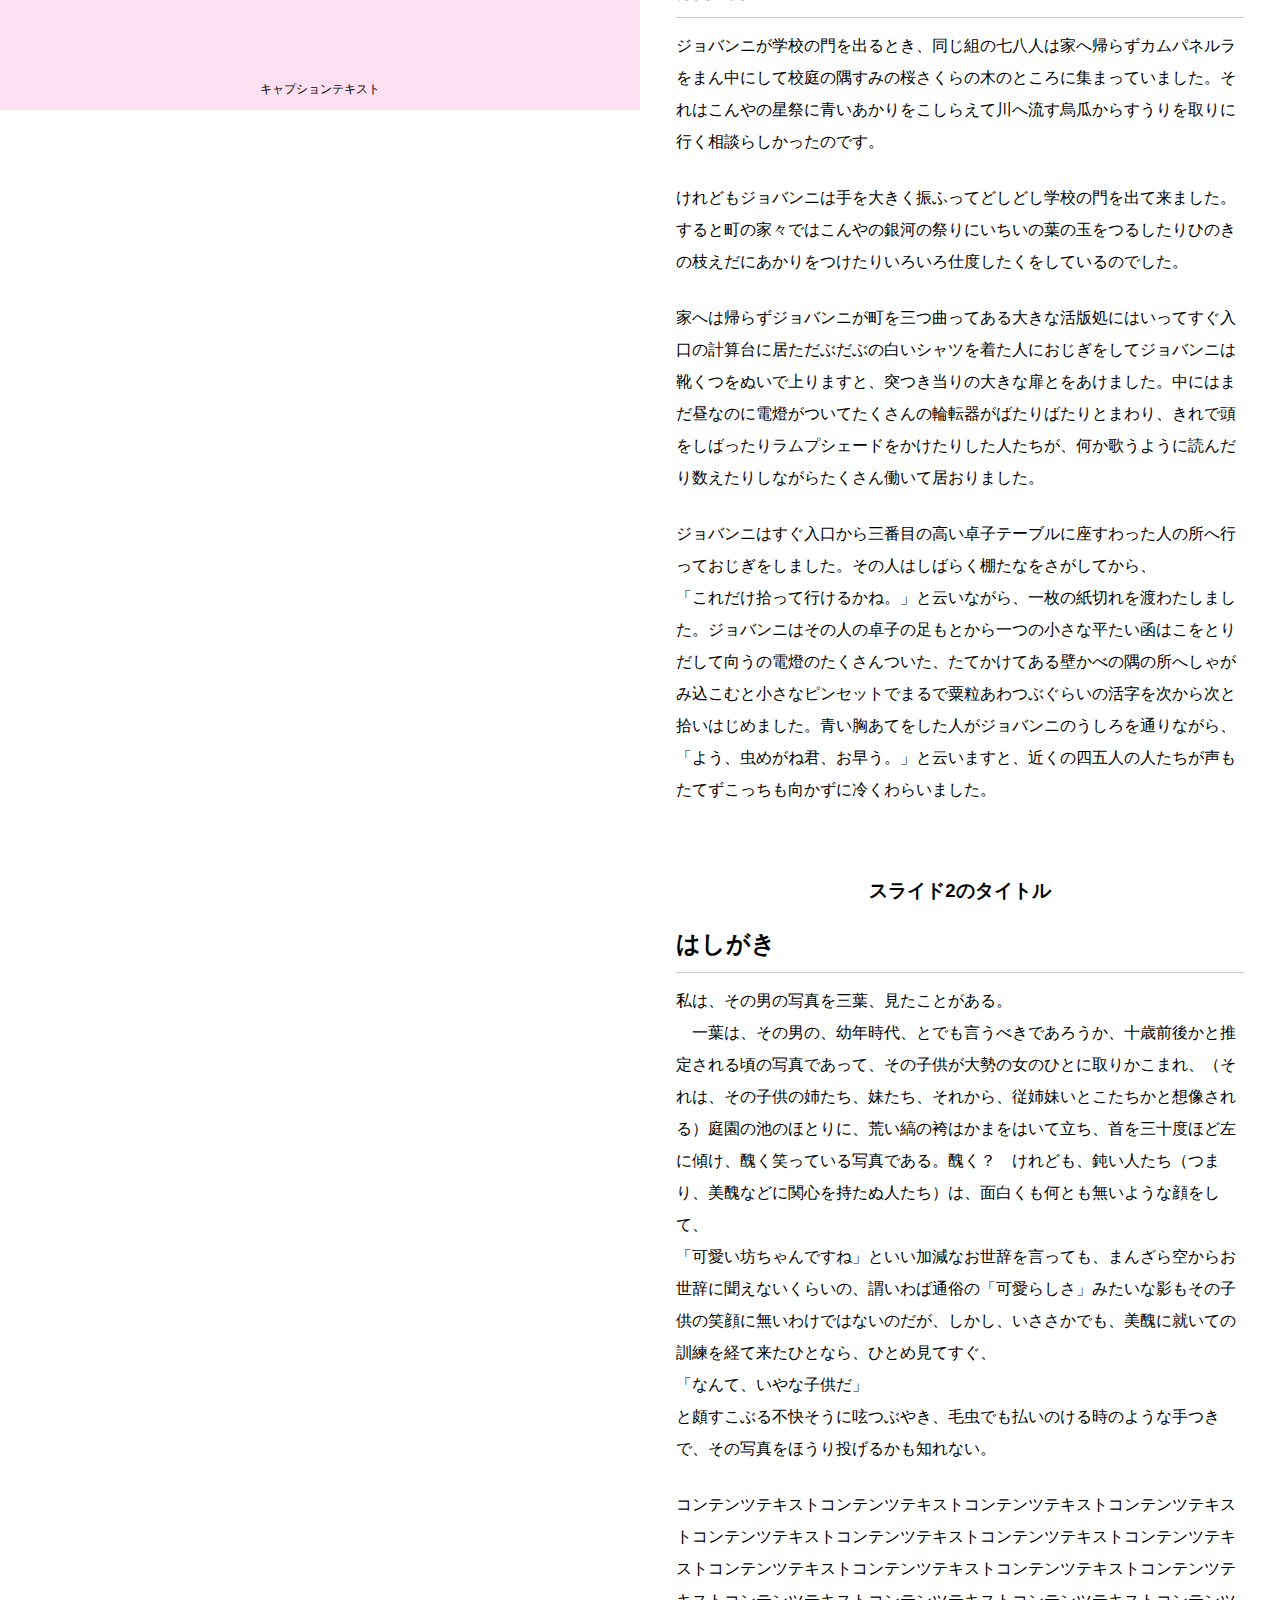
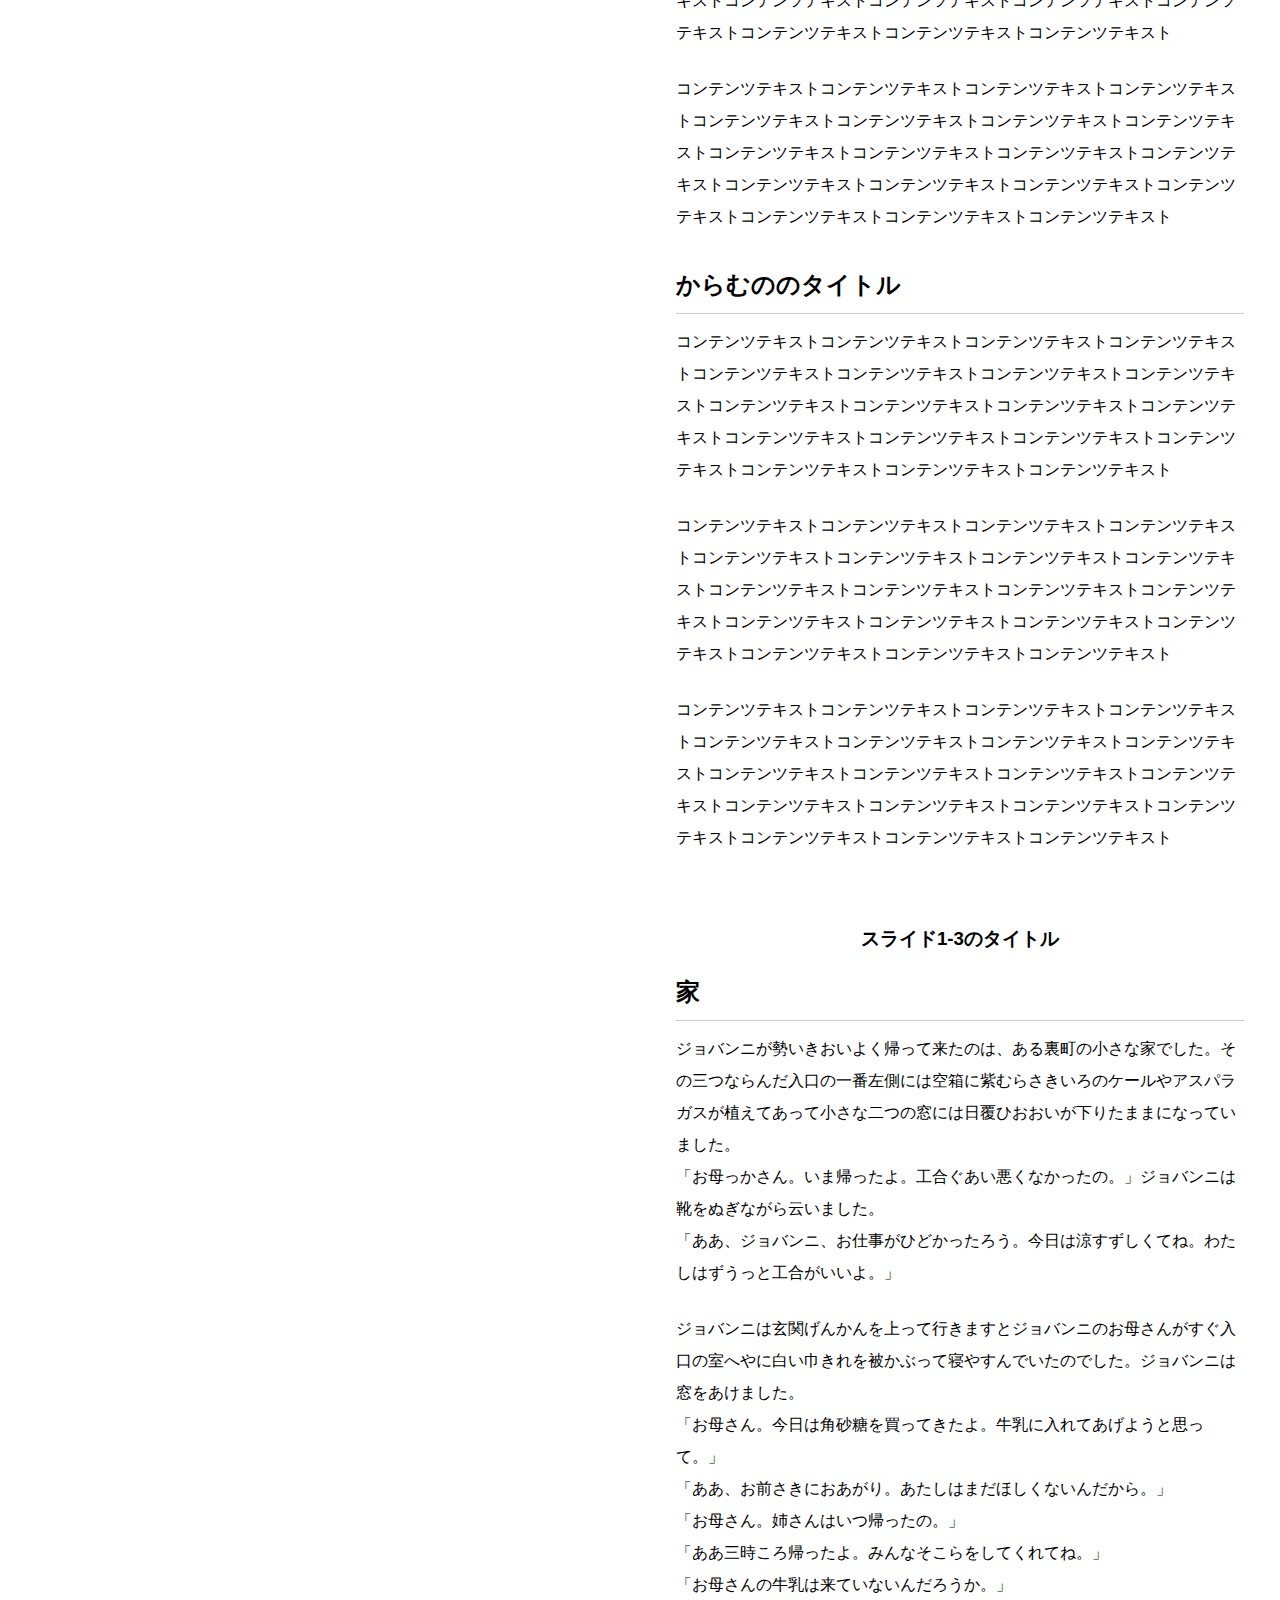
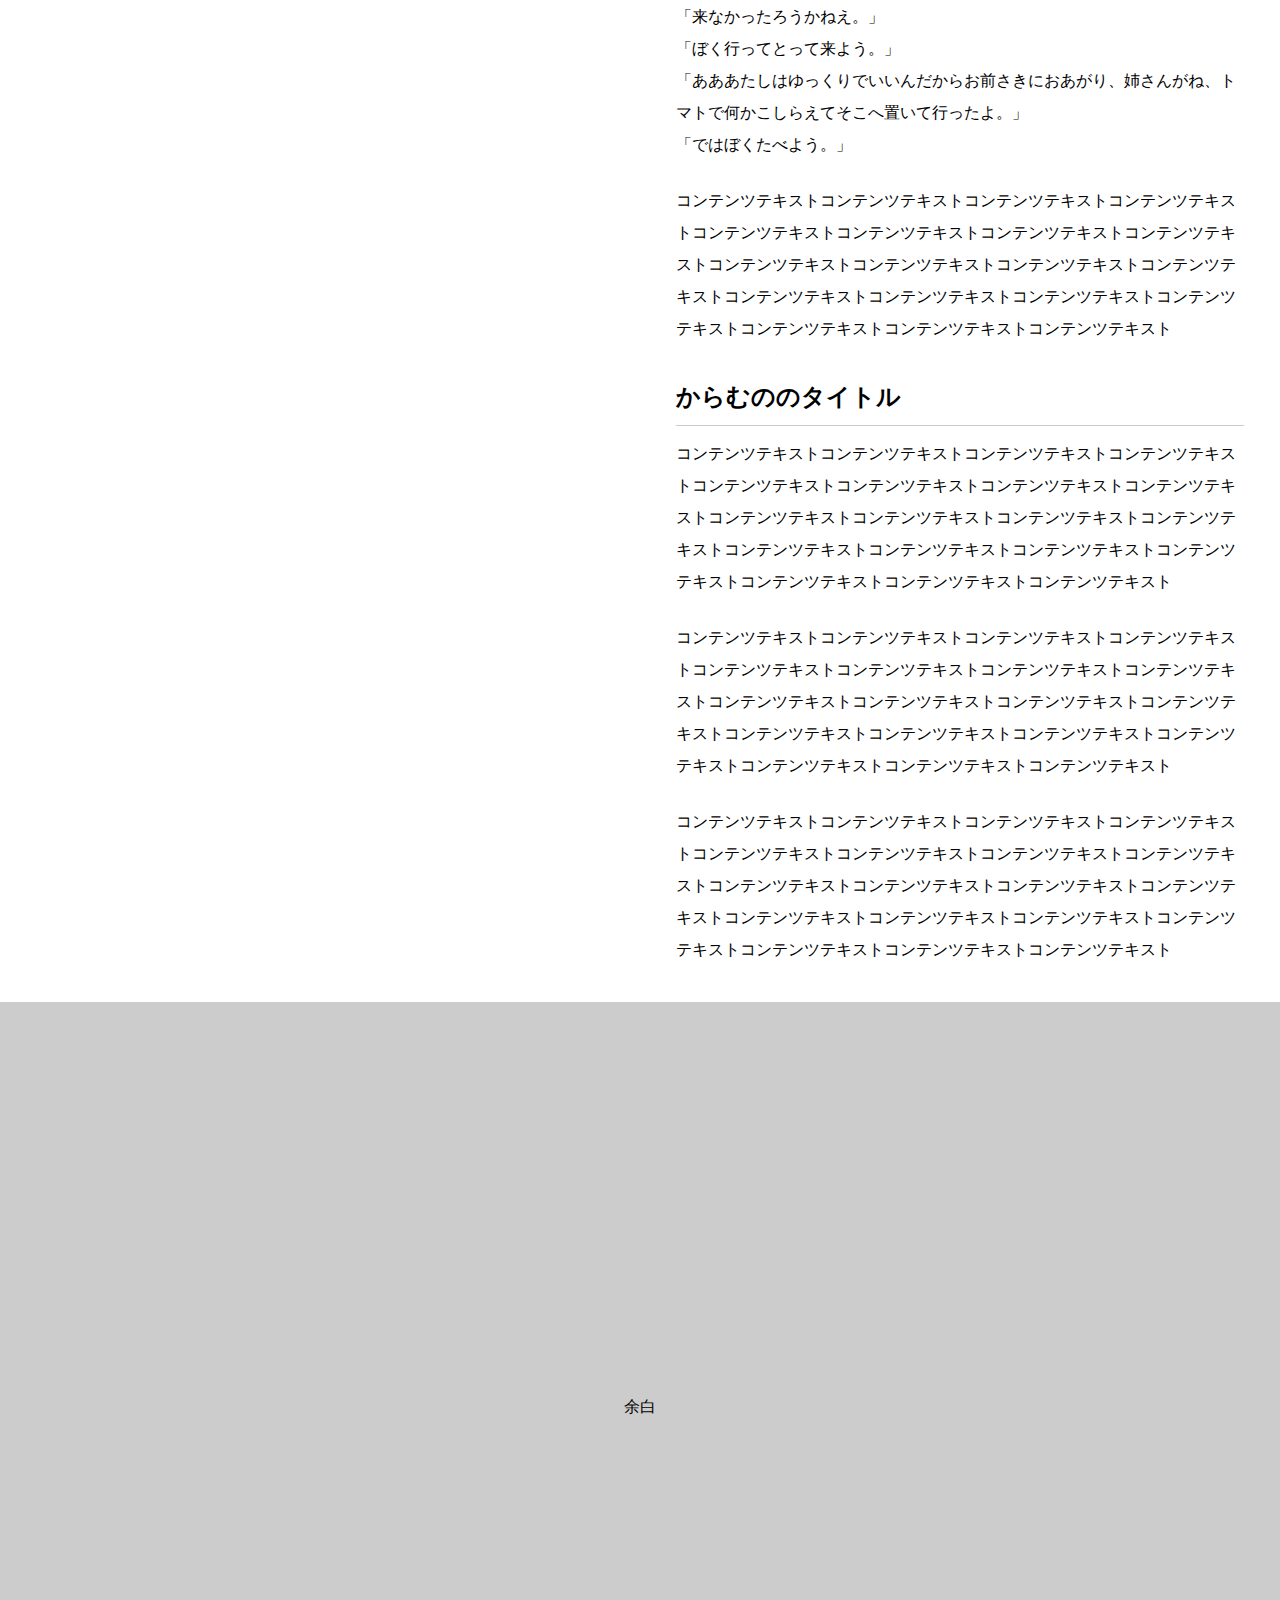
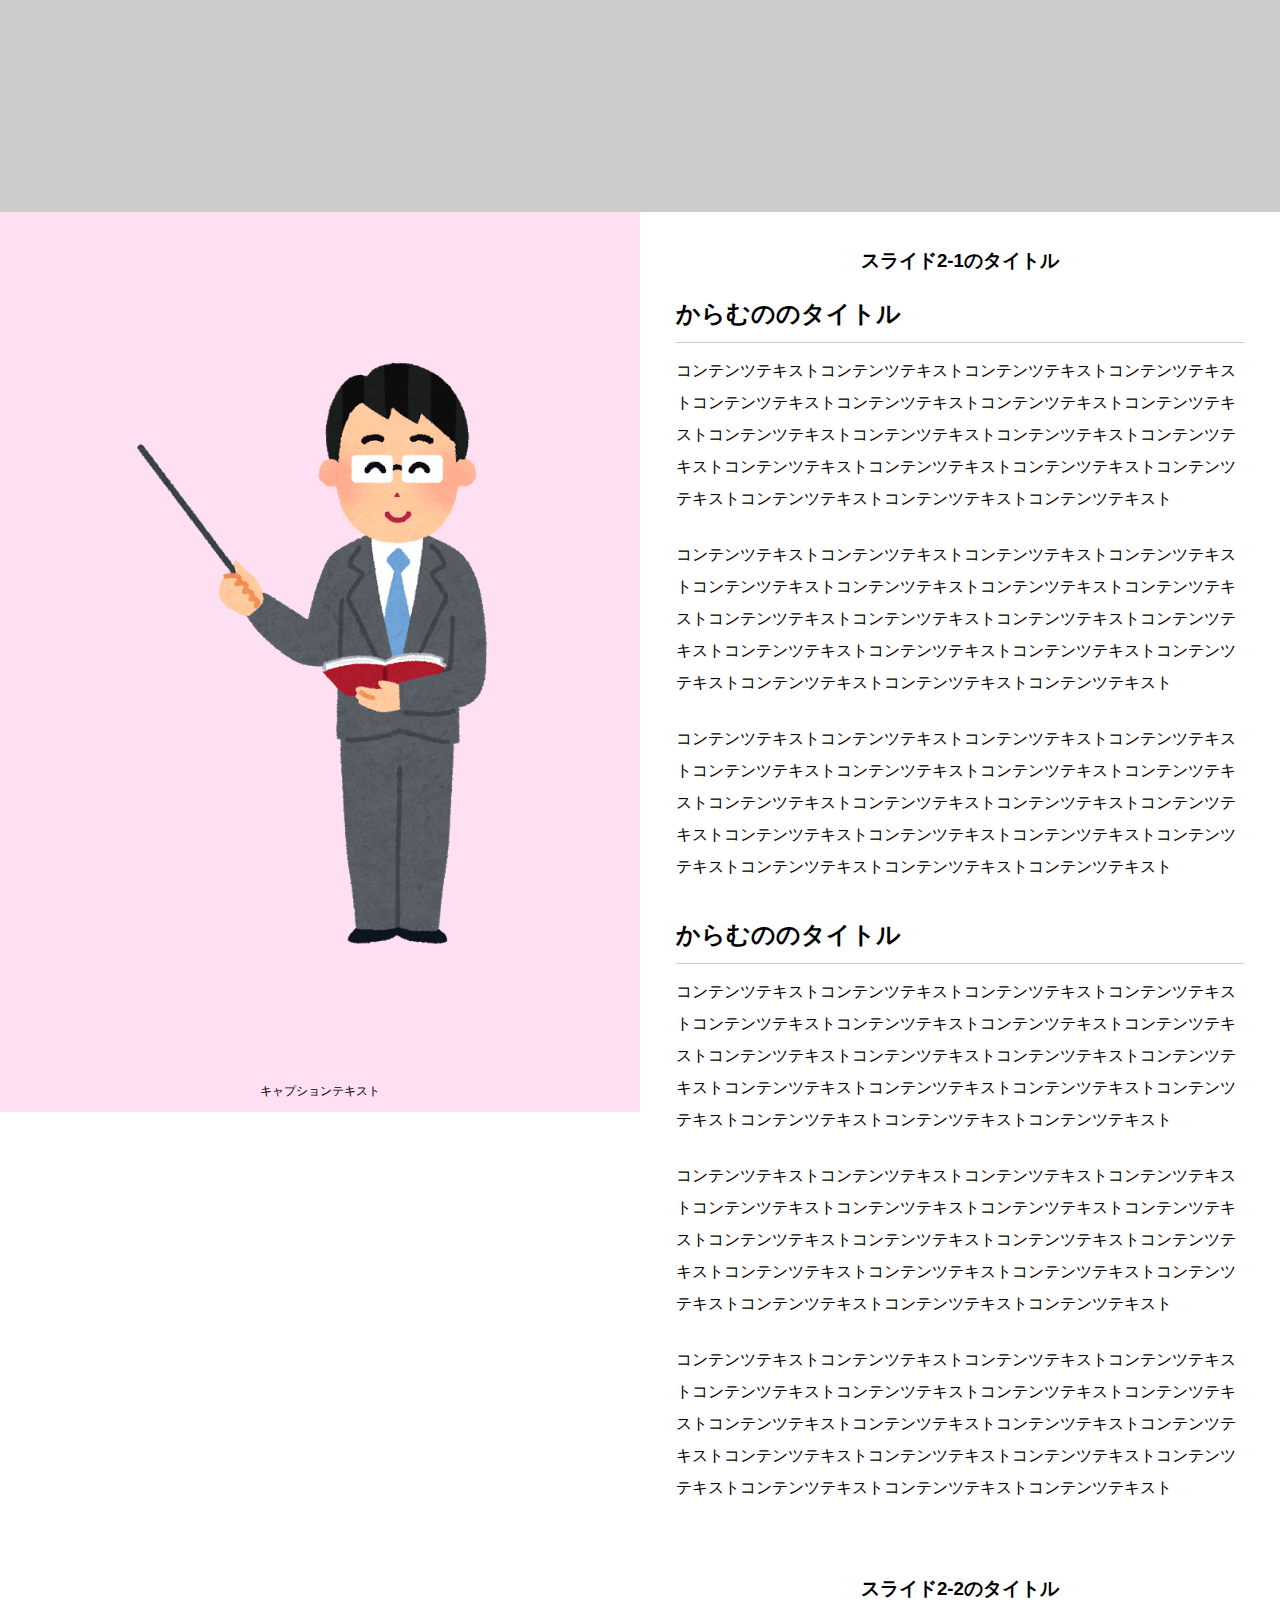
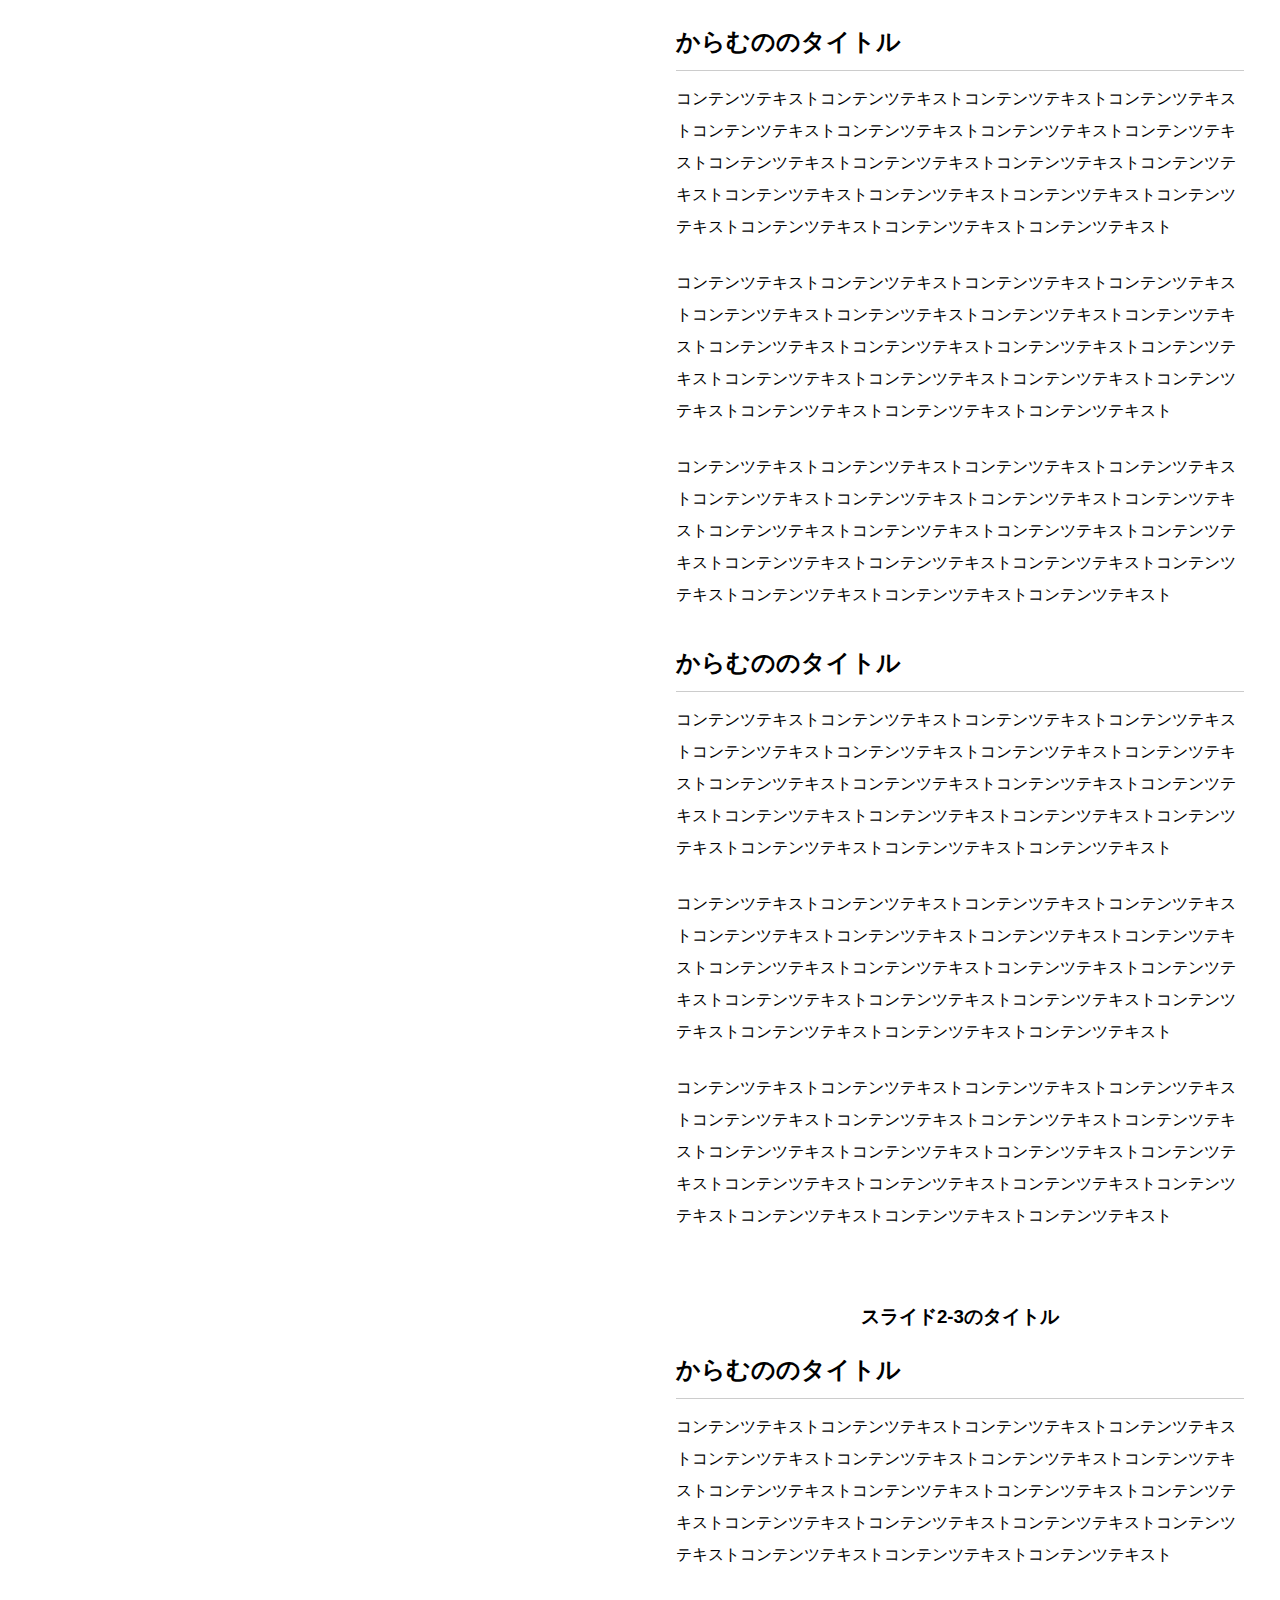
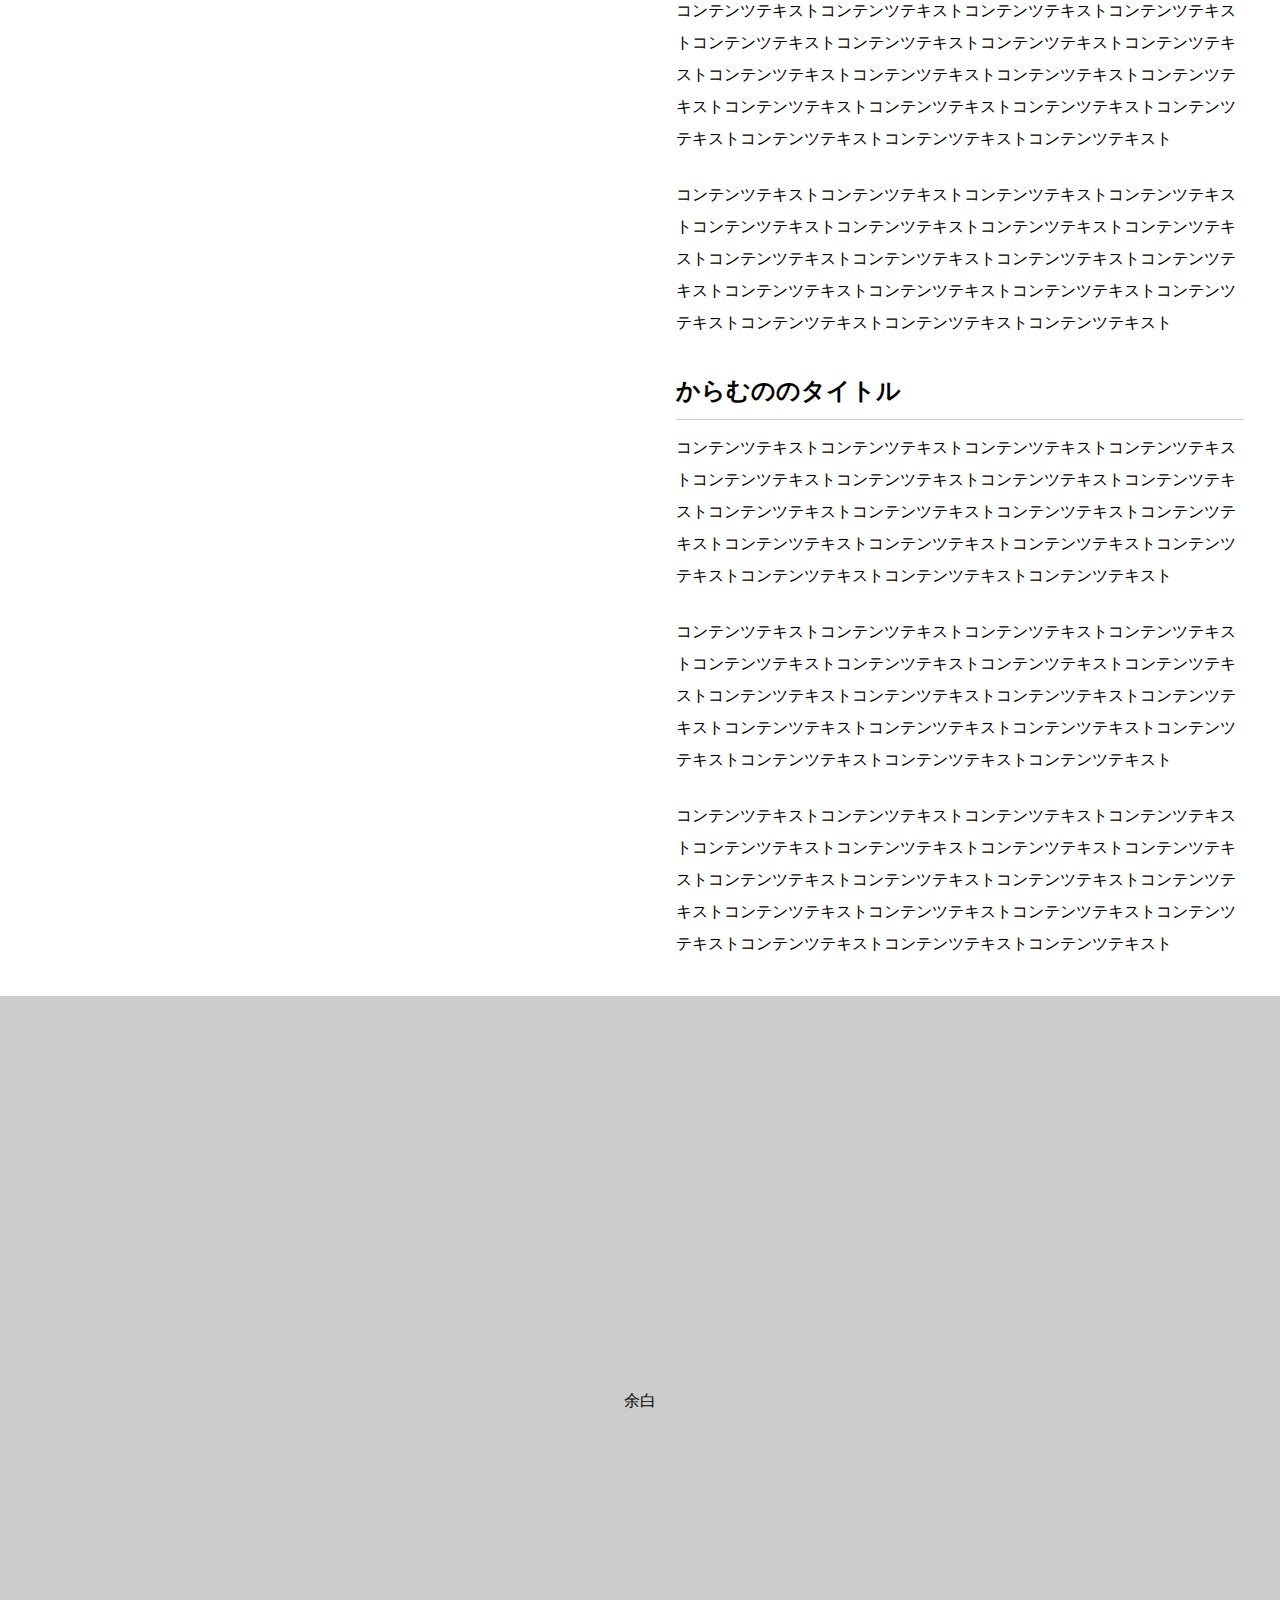
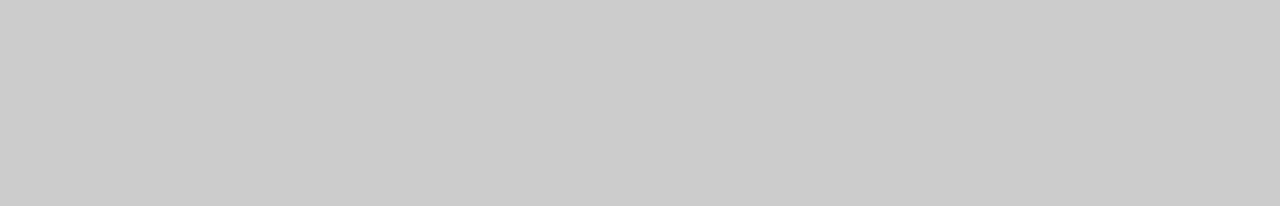
==== commit b72778cf: "fix: テキストコピペ" ====
--- a/docs/index.html
+++ b/docs/index.html
@@ -3,7 +3,7 @@
   <head>
     <meta charset="UTF-8"/>
     <meta name="viewport" content="width=device-width, initial-scale=1.0"/>
-    <title>Document</title>
+    <title>test IntersectionObserver</title>
     <link rel="stylesheet" href="./style.css"/>
   </head>
   <body>
@@ -20,7 +20,7 @@
             <div class="scroll-show__text-column">
               <h3 class="scroll-show__title">スライド1のタイトル</h3>
               <div class="rich-text">
-                <h2>午后ごごの授業</h2>
+                <h2>午后の授業</h2>
                 <p>「ではみなさんは、そういうふうに川だと云いわれたり、乳の流れたあとだと云われたりしていたこのぼんやりと白いものがほんとうは何かご承知ですか。」先生は、黒板に吊つるした大きな黒い星座の図の、上から下へ白くけぶった銀河帯のようなところを指さしながら、みんなに問といをかけました。</p>
                 <p>カムパネルラが手をあげました。それから四五人手をあげました。ジョバンニも手をあげようとして、急いでそのままやめました。たしかにあれがみんな星だと、いつか雑誌で読んだのでしたが、このごろはジョバンニはまるで毎日教室でもねむく、本を読むひまも読む本もないので、なんだかどんなこともよくわからないという気持ちがするのでした。</p>
                 <p>コところが先生は早くもそれを見附みつけたのでした。<br>「ジョバンニさん。あなたはわかっているのでしょう。」</p>
